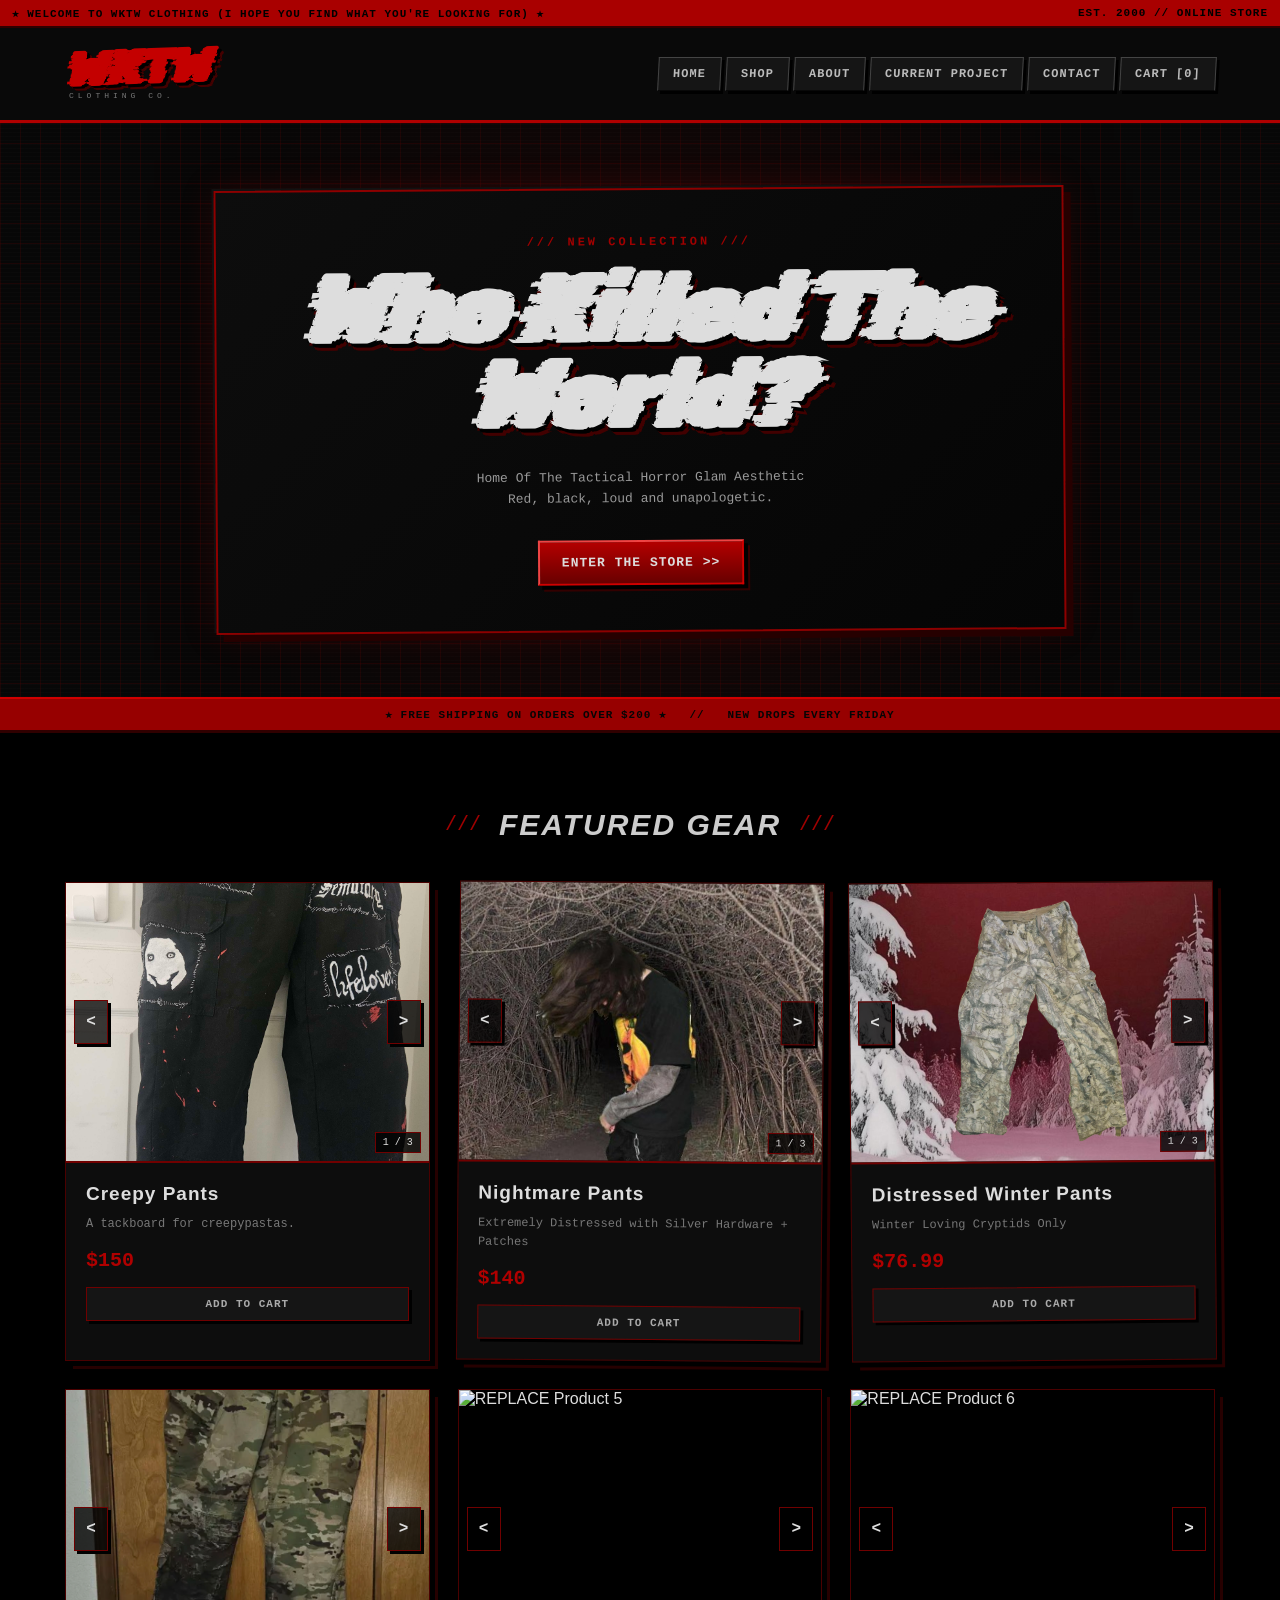
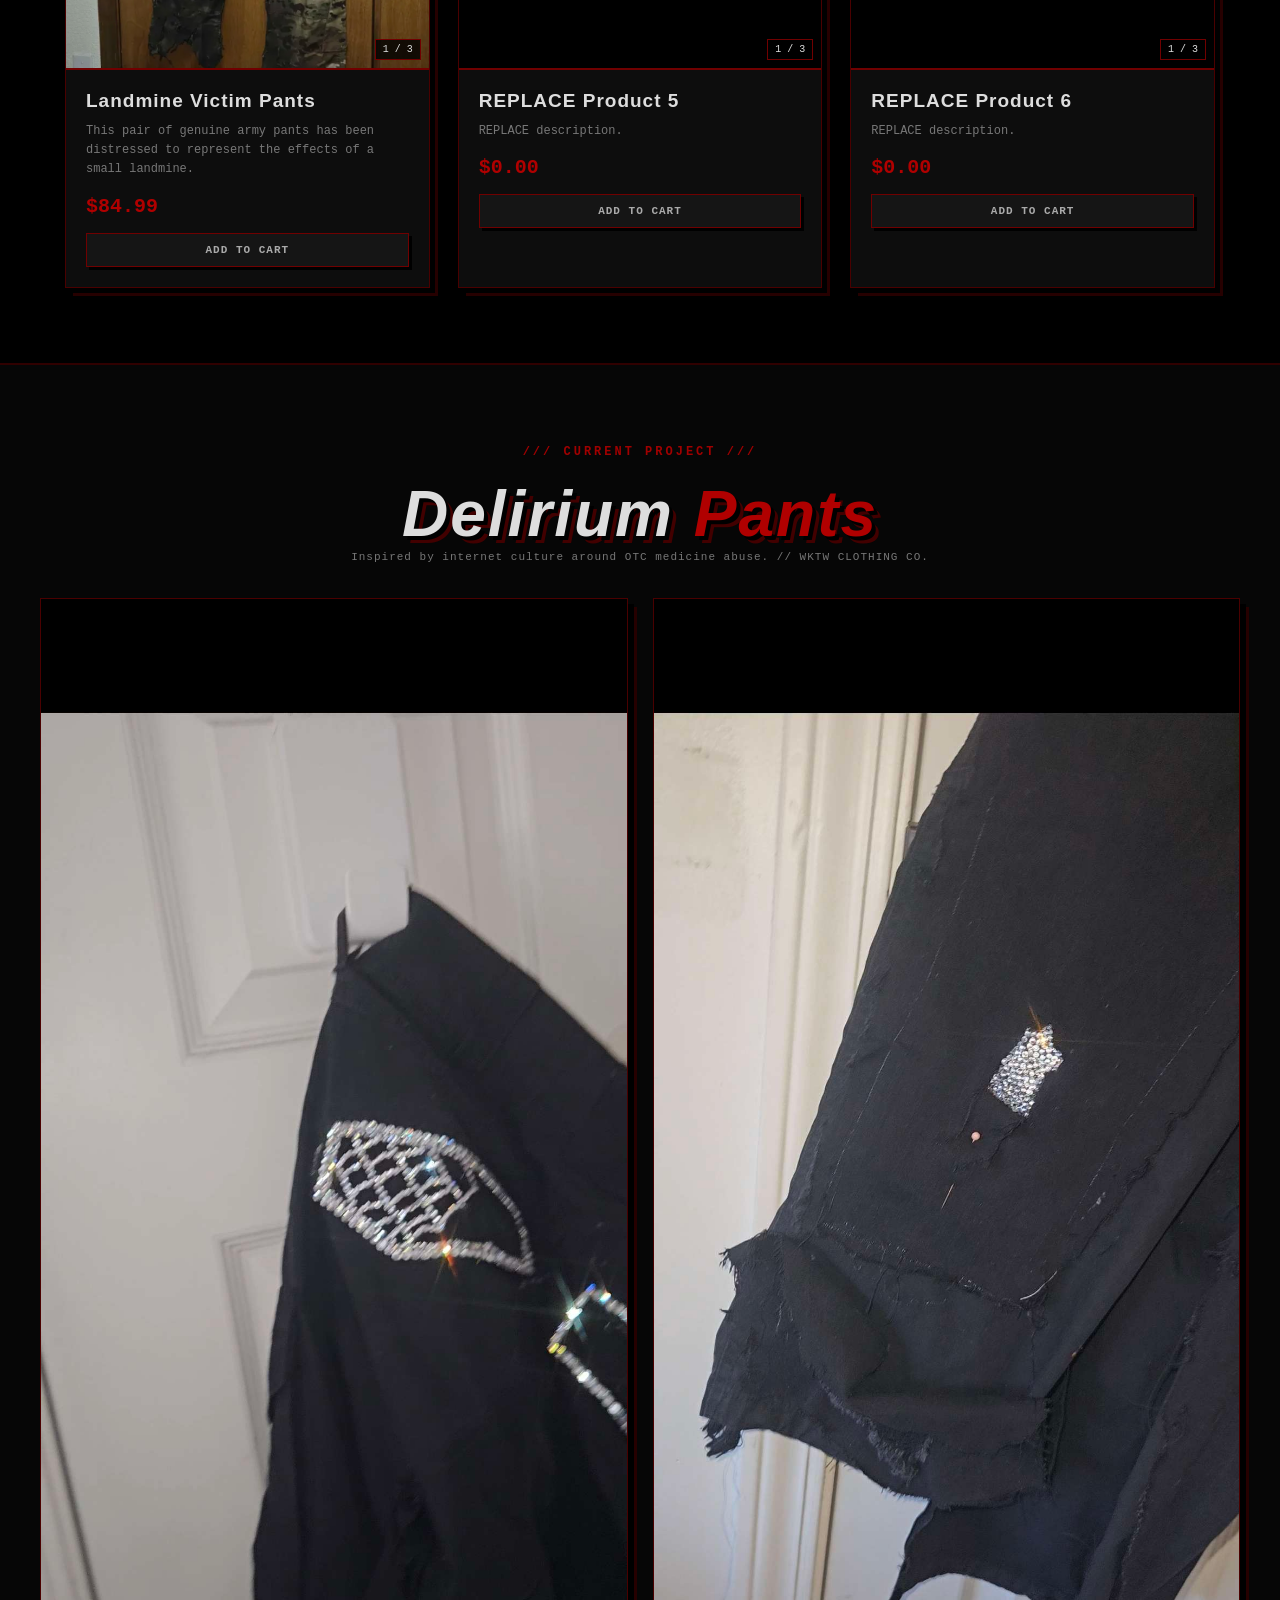
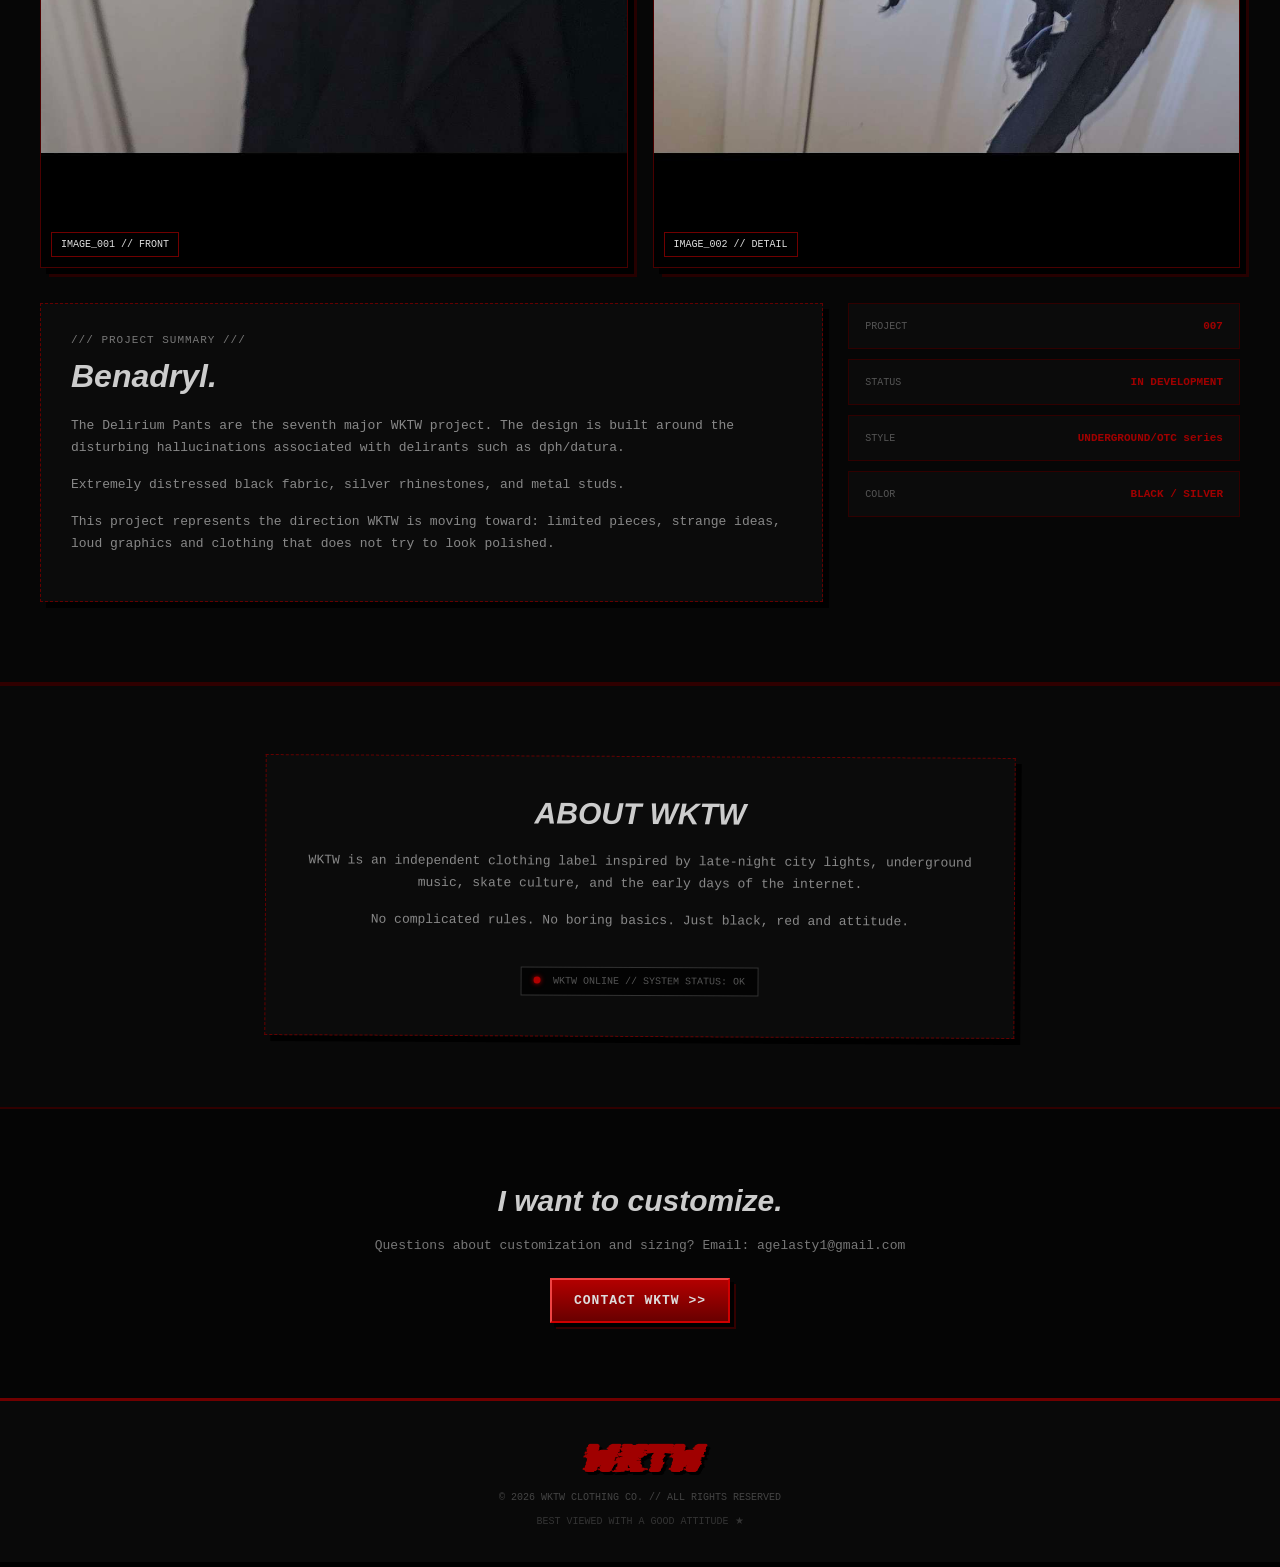
==== index.html @ 173599d6 "Rename wktw.html to index.html" ====
<!DOCTYPE html>
<html lang="en">

<head>
    <meta charset="UTF-8">
    <meta name="viewport" content="width=device-width, initial-scale=1.0">

    <title>WKTW? // Clothing Co.</title>

    <!-- GOOGLE FONT: RUBIK GLITCH -->
    <link rel="preconnect" href="https://fonts.googleapis.com">
    <link rel="preconnect" href="https://fonts.gstatic.com" crossorigin>
    <link href="https://fonts.googleapis.com/css2?family=Rubik+Glitch&display=swap" rel="stylesheet">

    <link rel="stylesheet" href="wktw.css">
</head>

<body>

    <!-- TOP BAR -->
    <div class="top-bar">
        <p>★ WELCOME TO WKTW CLOTHING (I hope you find what you're looking for) ★</p>
        <p>EST. 2000 // ONLINE STORE</p>
    </div>

    <!-- NAVIGATION -->
    <header>
        <nav>
            <div class="logo">
                <span>WKTW</span>
                <small>CLOTHING CO.</small>
            </div>

            <ul>
                <li><a href="inde.html">HOME</a></li>
                <li><a href="#shop">SHOP</a></li>
                <li><a href="#about">ABOUT</a></li>
                <li><a href="#current-project">CURRENT PROJECT</a></li>
                <li><a href="#contact">CONTACT</a></li>
                <li><a href="#" id="cartBtn">CART [<span id="cartCount">0</span>]</a></li>
            </ul>
        </nav>
    </header>

    <!-- HERO -->
    <section class="hero">
        <div class="hero-box">

            <p class="small-title">/// NEW COLLECTION ///</p>

            <h1>Who Killed The World?</h1>

            <p class="hero-text">
                Home Of The Tactical Horror Glam Aesthetic
                <br>
                Red, black, loud and unapologetic.
            </p>

            <button id="heroBtn">ENTER THE STORE &gt;&gt;</button>

        </div>
    </section>

    <!-- ANNOUNCEMENT -->
    <div class="announcement">
        ★ FREE SHIPPING ON ORDERS OVER $200 ★
        &nbsp;&nbsp;//&nbsp;&nbsp;
        NEW DROPS EVERY FRIDAY
    </div>

    <main>

           <!-- SHOP -->
                <!-- SHOP -->
        <section class="shop" id="shop">

            <div class="section-title">
                <span>///</span>
                <h2>FEATURED GEAR</h2>
                <span>///</span>
            </div>

            <div class="products">

                <!-- CREEPY PANTS -->
                <div class="product">
                    <div class="product-image">
                        <img src="20260804_104317.jpg" alt="Creepy Pants" class="slide active">
                        <img src="REPLACE-creepy-2.jpg" alt="Creepy Pants, second view" class="slide">
                        <img src="REPLACE-creepy-3.jpg" alt="Creepy Pants, third view" class="slide">

                        <button class="slide-btn prev" aria-label="Previous image">&lt;</button>
                        <button class="slide-btn next" aria-label="Next image">&gt;</button>
                        <span class="slide-count">1 / 3</span>
                    </div>
                    <div class="product-info">
                        <h3>Creepy Pants</h3>
                        <p>A tackboard for creepypastas.</p>
                        <strong>$150</strong>
                        <button class="buy-btn">ADD TO CART</button>
                    </div>
                </div>

                <!-- NIGHTMARE PANTS -->
                <div class="product">
                    <div class="product-image">
                        <img src="WoodWalkNightmare.jpg" alt="Nightmare Pants" class="slide active">
                        <img src="Screenshot 2026-10-01 140357.png" alt="Nightmare Pants, second view" class="slide">
                        <img src="REPLACE-nightmare-3.jpg" alt="Nightmare Pants, third view" class="slide">

                        <button class="slide-btn prev" aria-label="Previous image">&lt;</button>
                        <button class="slide-btn next" aria-label="Next image">&gt;</button>
                        <span class="slide-count">1 / 3</span>
                    </div>
                    <div class="product-info">
                        <h3>Nightmare Pants</h3>
                        <p>Extremely Distressed with Silver Hardware + Patches</p>
                        <strong>$140</strong>
                        <button class="buy-btn">ADD TO CART</button>
                    </div>
                </div>

                <!-- DISTRESSED WINTER PANTS -->
                <div class="product">
                    <div class="product-image">
                        <img src="WintingPant.png" alt="Distressed Winter Pants" class="slide active">
                        <img src="REPLACE-winter-2.jpg" alt="Distressed Winter Pants, second view" class="slide">
                        <img src="REPLACE-winter-3.jpg" alt="Distressed Winter Pants, third view" class="slide">

                        <button class="slide-btn prev" aria-label="Previous image">&lt;</button>
                        <button class="slide-btn next" aria-label="Next image">&gt;</button>
                        <span class="slide-count">1 / 3</span>
                    </div>
                    <div class="product-info">
                        <h3>Distressed Winter Pants</h3>
                        <p>Winter Loving Cryptids Only</p>
                        <strong>$76.99</strong>
                        <button class="buy-btn">ADD TO CART</button>
                    </div>
                </div>

                <!-- PRODUCT 4 -->
                <div class="product">
                    <div class="product-image">
                        <img src="Screenshot 2026-10-01 140306.png" alt="REPLACE Product 4" class="slide active">
                        <img src="Screenshot 2026-10-01 140952.png" alt="REPLACE Product 4, second view" class="slide">
                        <img src="REPLACE-product4-3.jpg" alt="REPLACE Product 4, third view" class="slide">

                        <button class="slide-btn prev" aria-label="Previous image">&lt;</button>
                        <button class="slide-btn next" aria-label="Next image">&gt;</button>
                        <span class="slide-count">1 / 3</span>
                    </div>
                    <div class="product-info">
                        <h3>Landmine Victim Pants</h3>
                        <p>This pair of genuine army pants has been distressed to represent the effects of a small landmine. </p>
                        <strong>$84.99</strong>
                        <button class="buy-btn">ADD TO CART</button>
                    </div>
                </div>

                <!-- PRODUCT 5 -->
                <div class="product">
                    <div class="product-image">
                        <img src="REPLACE-product5-1.jpg" alt="REPLACE Product 5" class="slide active">
                        <img src="REPLACE-product5-2.jpg" alt="REPLACE Product 5, second view" class="slide">
                        <img src="REPLACE-product5-3.jpg" alt="REPLACE Product 5, third view" class="slide">

                        <button class="slide-btn prev" aria-label="Previous image">&lt;</button>
                        <button class="slide-btn next" aria-label="Next image">&gt;</button>
                        <span class="slide-count">1 / 3</span>
                    </div>
                    <div class="product-info">
                        <h3>REPLACE Product 5</h3>
                        <p>REPLACE description.</p>
                        <strong>$0.00</strong>
                        <button class="buy-btn">ADD TO CART</button>
                    </div>
                </div>

                <!-- PRODUCT 6 -->
                <div class="product">
                    <div class="product-image">
                        <img src="REPLACE-product6-1.jpg" alt="REPLACE Product 6" class="slide active">
                        <img src="REPLACE-product6-2.jpg" alt="REPLACE Product 6, second view" class="slide">
                        <img src="REPLACE-product6-3.jpg" alt="REPLACE Product 6, third view" class="slide">

                        <button class="slide-btn prev" aria-label="Previous image">&lt;</button>
                        <button class="slide-btn next" aria-label="Next image">&gt;</button>
                        <span class="slide-count">1 / 3</span>
                    </div>
                    <div class="product-info">
                        <h3>REPLACE Product 6</h3>
                        <p>REPLACE description.</p>
                        <strong>$0.00</strong>
                        <button class="buy-btn">ADD TO CART</button>
                    </div>
                </div>

            </div>
        </section>

        <!-- CURRENT PROJECT -->
        <section class="current-project" id="current-project">

            <div class="project-header">
                <p class="small-title">/// CURRENT PROJECT ///</p>

                <h2>Delirium <span>Pants</span></h2>

                <p class="project-code">
                    Inspired by internet culture around OTC medicine abuse.
                    // WKTW CLOTHING CO.
                </p>
            </div>

            <!-- PANTS IMAGES -->
            <div class="project-images">

                <div class="project-image">
                    <img src="glitterpockets.jpg" alt="Delirium Pants front view">
                    <span class="image-label">IMAGE_001 // FRONT</span>
                </div>

                <div class="project-image">
                    <img src="glitterpeek.jpg" alt="Delirium Pants detail view">
                    <span class="image-label">IMAGE_002 // DETAIL</span>
                </div>

            </div>

            <!-- SUMMARY -->
            <div class="project-summary">

                <div class="summary-box">

                    <p class="project-label">/// PROJECT SUMMARY ///</p>

                    <h3>Benadryl.</h3>

                    <p>
                        The Delirium Pants are the seventh major WKTW
                        project. The design is built around the disturbing 
                        hallucinations associated with delirants such as dph/datura.
                    </p>

                    <p>
                        Extremely distressed black fabric, silver rhinestones, and metal studs.
                    </p>

                    <p>
                        This project represents the direction WKTW
                        is moving toward: limited pieces, strange
                        ideas, loud graphics and clothing that does
                        not try to look polished.
                    </p>

                </div>

                <div class="project-details">
                    <div><span>PROJECT</span><strong>007</strong></div>
                    <div><span>STATUS</span><strong>IN DEVELOPMENT</strong></div>
                    <div><span>STYLE</span><strong>UNDERGROUND/OTC series</strong></div>
                    <div><span>COLOR</span><strong>BLACK / SILVER</strong></div>
                </div>

            </div>

        </section>

        <!-- ABOUT -->
        <section class="about" id="about">
            <div class="about-box">

                <h2>ABOUT WKTW</h2>

                <p>
                    WKTW is an independent clothing label inspired by
                    late-night city lights, underground music, skate culture,
                    and the early days of the internet.
                </p>

                <p>
                    No complicated rules. No boring basics.
                    Just black, red and attitude.
                </p>

                <div class="status">
                    <span class="online"></span>
                    WKTW ONLINE // SYSTEM STATUS: OK
                </div>

            </div>
        </section>

        <!-- CONTACT -->
        <section class="contact" id="contact">

            <h2>I want to customize.</h2>

            <p>
                Questions about customization and sizing?
                Email: agelasty1@gmail.com
            </p>

            <button id="contactBtn">CONTACT WKTW &gt;&gt;</button>

        </section>

    </main>

    <!-- FOOTER -->
    <footer>

        <div class="footer-logo">WKTW</div>

        <p>© 2026 WKTW CLOTHING CO. // ALL RIGHTS RESERVED</p>

        <p class="footer-small">BEST VIEWED WITH A GOOD ATTITUDE ★</p>

    </footer>

    <script src="wktw.js"></script>

</body>
</html>
---- wktw.css ----
/* =========================================
   WKTW // 2000s UNDERGROUND STYLE
   RED / BLACK / GRUNGE / WEB 1.0
========================================= */

* { margin: 0; padding: 0; box-sizing: border-box; }

html { scroll-behavior: smooth; }

body {
    background: #050505;
    color: #ddd;
    font-family: Arial, Helvetica, sans-serif;
    min-height: 100vh;
    overflow-x: hidden;
    background-image:
        radial-gradient(rgba(255,255,255,0.035) 1px, transparent 1px),
        radial-gradient(rgba(255,0,0,0.025) 1px, transparent 1px);
    background-size: 7px 7px, 11px 11px;
    background-position: 0 0, 4px 3px;
}

/* TOP BAR */
.top-bar {
    background: #a90000;
    color: #000;
    min-height: 28px;
    padding: 6px 12px;
    display: flex;
    justify-content: space-between;
    align-items: center;
    border-bottom: 2px solid #300000;
    font-family: monospace;
    font-size: 11px;
    font-weight: bold;
    letter-spacing: 1px;
    text-transform: uppercase;
}

/* NAVIGATION */
nav {
    background: #090909;
    min-height: 95px;
    padding: 18px 5%;
    display: flex;
    align-items: center;
    justify-content: space-between;
    gap: 20px;
    border-bottom: 3px solid #b00000;
    box-shadow: 0 4px 0 #300000, 0 7px 0 #050505;
}

.logo { display: flex; flex-direction: column; line-height: 0.8; }

.logo span {
    color: #c40000;
    font-family: 'Rubik Glitch', Impact, Haettenschweiler, sans-serif;
    font-size: 48px;
    font-weight: 900;
    font-style: italic;
    letter-spacing: -1px;
    transform: rotate(-2deg);
    text-shadow: 3px 3px 0 #000, 5px 5px 0 #450000;
}

.logo small {
    color: #777;
    font-family: monospace;
    font-size: 8px;
    letter-spacing: 4px;
    margin-left: 5px;
    margin-top: 6px;
}

nav ul {
    list-style: none;
    display: flex;
    flex-wrap: wrap;
    justify-content: flex-end;
    gap: 8px 5px;
}

nav li a {
    display: block;
    white-space: nowrap;
    color: #bbb;
    text-decoration: none;
    background: #151515;
    border: 1px solid #444;
    border-bottom-color: #080808;
    padding: 9px 14px;
    font-family: monospace;
    font-size: 12px;
    font-weight: bold;
    letter-spacing: 1px;
    box-shadow: 3px 3px 0 #000;
    transform: skew(-3deg);
}

nav li a:hover {
    color: #fff;
    background: #a00000;
    border-color: #d00000;
    transform: skew(-3deg) translate(2px, 2px);
}

/* HERO */
.hero {
    min-height: 520px;
    padding: 65px 20px;
    display: flex;
    align-items: center;
    justify-content: center;
    text-align: center;
    position: relative;
    overflow: hidden;
    background-color: #070707;
    background-image:
        linear-gradient(rgba(120,0,0,0.18) 1px, transparent 1px),
        linear-gradient(90deg, rgba(120,0,0,0.18) 1px, transparent 1px);
    background-size: 20px 20px;
}

.hero::after {
    content: "";
    position: absolute;
    inset: 0;
    pointer-events: none;
    background: repeating-linear-gradient(0deg, rgba(255,255,255,0.025), rgba(255,255,255,0.025) 1px, transparent 1px, transparent 4px);
    opacity: 0.5;
}

.hero::before {
    content: "";
    position: absolute;
    width: 500px;
    height: 500px;
    background: #550000;
    filter: blur(130px);
    opacity: 0.25;
    pointer-events: none;
}

.hero-box {
    width: 100%;
    max-width: 850px;
    padding: 45px 35px;
    position: relative;
    z-index: 2;
    background: linear-gradient(135deg, #0d0d0d, #050505);
    border: 2px solid #8d0000;
    box-shadow: 7px 7px 0 #260000, -2px -2px 0 #111, 0 0 35px rgba(180,0,0,0.18);
    transform: rotate(-0.4deg);
}

/* HERO TEXT */
.small-title {
    color: #a00000;
    margin-bottom: 18px;
    font-family: monospace;
    font-size: 12px;
    font-weight: bold;
    letter-spacing: 3px;
}

.hero h1 {
    color: #ddd;
    font-family: 'Rubik Glitch', Impact, Haettenschweiler, sans-serif;
    font-size: clamp(55px, 9vw, 95px);
    line-height: 0.9;
    font-weight: 900;
    font-style: italic;
    letter-spacing: -2px;
    text-shadow: 4px 4px 0 #000, 7px 7px 0 #420000;
    transform: skew(-5deg);
}

.hero h1 span { color: #c00000; }

.hero-text {
    color: #999;
    max-width: 600px;
    margin: 30px auto;
    line-height: 1.6;
    font-family: monospace;
    font-size: 13px;
}

/* BUTTONS */
button { cursor: pointer; font-family: monospace; font-weight: bold; }

#heroBtn,
#contactBtn {
    color: #ddd;
    background: linear-gradient(#b30000, #690000);
    border: 2px solid #d00000;
    border-top-color: #ef4444;
    border-left-color: #ef4444;
    padding: 13px 22px;
    font-size: 13px;
    letter-spacing: 1px;
    box-shadow: 4px 4px 0 #000, 6px 6px 0 #330000;
    text-transform: uppercase;
}

#heroBtn:hover,
#contactBtn:hover {
    color: #fff;
    background: #d00000;
    transform: translate(2px, 2px);
    box-shadow: 2px 2px 0 #000;
}

/* ANNOUNCEMENT */
.announcement {
    background: #970000;
    color: #050505;
    padding: 9px;
    text-align: center;
    border-top: 2px solid #d00000;
    border-bottom: 3px solid #300000;
    font-family: monospace;
    font-size: 11px;
    font-weight: bold;
    letter-spacing: 1px;
}

/* SHOP */
.shop { max-width: 1200px; margin: auto; padding: 75px 25px; }

.section-title {
    display: flex;
    justify-content: center;
    align-items: center;
    gap: 18px;
    margin-bottom: 40px;
}

.section-title h2 {
    color: #ccc;
    font-family: Impact, Haettenschweiler, "Arial Black", sans-serif;
    font-size: 30px;
    font-style: italic;
    letter-spacing: 2px;
    text-shadow: 3px 3px 0 #000;
}

.section-title span { color: #a00000; font-family: monospace; font-size: 20px; }

.products { display: grid; grid-template-columns: repeat(3, 1fr); gap: 28px; }

/* PRODUCT CARDS */
.product {
    background: #0d0d0d;
    border: 1px solid #4a0000;
    box-shadow: 5px 5px 0 #000, 8px 8px 0 #260000;
    transition: 0.15s;
    position: relative;
}

.product:nth-child(2) { transform: rotate(0.5deg); }
.product:nth-child(3) { transform: rotate(-0.5deg); }

.product:hover {
    border-color: #c00000;
    transform: translateY(-5px) rotate(0deg);
    box-shadow: 6px 10px 0 #000, 9px 13px 0 #300000;
}

/* PRODUCT IMAGE */
.product-image {
    height: 280px;
    display: flex;
    align-items: center;
    justify-content: center;
    position: relative;
    border-bottom: 2px solid #700000;
    overflow: hidden;
    background: #000;
}

.product-image img { width: 100%; height: 100%; object-fit: cover; display: block; }

/* PRODUCT IMAGE SLIDER */
.product-image .slide {
    display: none;
}

.product-image .slide.active {
    display: block;
}

.slide-btn {
    position: absolute;
    top: 50%;
    transform: translateY(-50%);
    z-index: 2;
    width: 34px;
    height: 44px;
    color: #ddd;
    background: rgba(0,0,0,0.75);
    border: 1px solid #700000;
    font-family: monospace;
    font-size: 16px;
    box-shadow: 3px 3px 0 #000;
}

.slide-btn.prev { left: 8px; }
.slide-btn.next { right: 8px; }

.slide-btn:hover {
    background: #a00000;
    color: #fff;
}

.slide-count {
    position: absolute;
    right: 8px;
    bottom: 8px;
    z-index: 2;
    padding: 4px 7px;
    color: #ddd;
    background: rgba(0,0,0,0.8);
    border: 1px solid #700000;
    font-family: monospace;
    font-size: 10px;
}
/* PRODUCT INFO */
.product-info { padding: 20px; }

.product-info h3 {
    color: #ddd;
    margin-bottom: 10px;
    font-family: Impact, Haettenschweiler, "Arial Black", sans-serif;
    font-size: 19px;
    letter-spacing: 1px;
}

.product-info p {
    color: #777;
    margin-bottom: 15px;
    font-family: monospace;
    font-size: 12px;
    line-height: 1.6;
}

.product-info strong {
    display: block;
    color: #b00000;
    margin-bottom: 15px;
    font-family: monospace;
    font-size: 20px;
}

.buy-btn {
    width: 100%;
    padding: 10px;
    background: #151515;
    color: #aaa;
    border: 1px solid #700000;
    font-family: monospace;
    font-size: 11px;
    letter-spacing: 1px;
    box-shadow: 3px 3px 0 #000;
}

.buy-btn:hover { background: #a00000; color: #fff; border-color: #d00000; }

/* CURRENT PROJECT (full-width background, 1200px content) */
.current-project {
    padding: 80px max(25px, calc((100% - 1200px) / 2));
    background: #060606;
    border-top: 2px solid #300000;
    border-bottom: 2px solid #300000;
}

.project-header { text-align: center; margin-bottom: 35px; }

.project-header h2 {
    color: #ddd;
    font-family: Impact, Haettenschweiler, "Arial Black", sans-serif;
    font-size: clamp(36px, 6vw, 64px);
    font-style: italic;
    letter-spacing: 2px;
    text-shadow: 4px 4px 0 #000, 7px 7px 0 #420000;
}

.project-header h2 span { color: #b00000; }

.project-code,
.project-label {
    color: #777;
    font-family: monospace;
    font-size: 11px;
    letter-spacing: 1px;
}

.project-images { display: grid; grid-template-columns: repeat(2, 1fr); gap: 25px; margin-bottom: 35px; }

.project-image {
    position: relative;
    min-height: 360px;
    overflow: hidden;
    background: #000;
    border: 1px solid #4a0000;
    box-shadow: 6px 6px 0 #000, 9px 9px 0 #260000;
}

.project-image img { width: 100%; height: 100%; min-height: 360px; display: block; object-fit: cover; }

.image-label {
    position: absolute;
    left: 10px;
    bottom: 10px;
    padding: 6px 9px;
    color: #ddd;
    background: rgba(0,0,0,0.8);
    border: 1px solid #700000;
    font-family: monospace;
    font-size: 10px;
}

.project-summary { display: grid; grid-template-columns: minmax(0, 2fr) minmax(220px, 1fr); gap: 25px; }

.summary-box {
    padding: 30px;
    background: #0b0b0b;
    border: 1px dashed #650000;
    box-shadow: 6px 6px 0 #000;
}

.summary-box h3 {
    margin: 12px 0 20px;
    color: #ccc;
    font-family: Impact, Haettenschweiler, "Arial Black", sans-serif;
    font-size: 32px;
    font-style: italic;
}

.summary-box p:not(.project-label) {
    color: #888;
    margin-bottom: 15px;
    font-family: monospace;
    font-size: 13px;
    line-height: 1.7;
}

.project-details { display: grid; gap: 10px; align-content: start; }

.project-details > div {
    display: flex;
    justify-content: space-between;
    align-items: center;
    gap: 15px;
    padding: 16px;
    background: #0b0b0b;
    border: 1px solid #300000;
}

.project-details span { color: #555; font-family: monospace; font-size: 10px; }
.project-details strong { color: #a00000; font-family: monospace; font-size: 11px; text-align: right; }

/* ABOUT */
.about {
    padding: 70px 20px;
    background: #080808;
    border-top: 2px solid #300000;
    border-bottom: 2px solid #300000;
}

.about-box {
    max-width: 750px;
    margin: auto;
    padding: 40px;
    text-align: center;
    background: #0b0b0b;
    border: 1px dashed #650000;
    box-shadow: 6px 6px 0 #000;
    transform: rotate(0.3deg);
}

.about h2,
.contact h2 {
    color: #ccc;
    margin-bottom: 20px;
    font-family: Impact, Haettenschweiler, "Arial Black", sans-serif;
    font-size: 30px;
    font-style: italic;
}

.about p {
    color: #888;
    margin-bottom: 15px;
    font-family: monospace;
    font-size: 13px;
    line-height: 1.7;
}

/* STATUS */
.status {
    display: inline-block;
    margin-top: 20px;
    padding: 8px 12px;
    background: #030303;
    border: 1px solid #333;
    color: #555;
    font-family: monospace;
    font-size: 10px;
}

.online {
    display: inline-block;
    width: 7px;
    height: 7px;
    margin-right: 6px;
    background: #b00000;
    border-radius: 50%;
    box-shadow: 0 0 5px #b00000;
}

/* CONTACT */
.contact { padding: 75px 20px; background: #050505; text-align: center; }

.contact p { color: #777; margin-bottom: 25px; font-family: monospace; font-size: 13px; }

/* FOOTER */
footer {
    padding: 35px 20px;
    background: #090909;
    border-top: 3px solid #700000;
    text-align: center;
    color: #444;
    font-family: monospace;
    font-size: 10px;
}

.footer-logo {
    color: #a00000;
    margin-bottom: 10px;
    font-family: 'Rubik Glitch', Impact, sans-serif;
    font-size: 38px;
    font-weight: 900;
    font-style: italic;
    text-shadow: 3px 3px 0 #000;
}

.footer-small { margin-top: 12px; color: #333; }

/* SHOPPING CART */
.cart-overlay {
    position: fixed;
    inset: 0;
    z-index: 9999;
    display: flex;
    align-items: center;
    justify-content: center;
    padding: 20px;
    background: rgba(0,0,0,0.82);
}

.cart-box {
    width: min(720px, 100%);
    max-height: 90vh;
    overflow: auto;
    background: #090909;
    color: #ddd;
    border: 2px solid #8d0000;
    box-shadow: 8px 8px 0 #000, 12px 12px 0 #260000;
}

.cart-header,
.cart-footer { padding: 20px; background: #0d0d0d; border-bottom: 1px solid #450000; }

.cart-header { display: flex; align-items: center; justify-content: space-between; }

.cart-label { color: #a00000; font-family: monospace; font-size: 10px; font-weight: bold; letter-spacing: 2px; }

.cart-header h2 {
    margin-top: 5px;
    font-family: Impact, Haettenschweiler, "Arial Black", sans-serif;
    font-style: italic;
    font-size: 30px;
}

.close-cart,
.quantity-btn,
.remove-btn,
.checkout-btn {
    color: #ccc;
    background: #151515;
    border: 1px solid #700000;
    padding: 7px 10px;
    font-family: monospace;
    font-size: 10px;
    font-weight: bold;
    cursor: pointer;
}

.close-cart:hover,
.quantity-btn:hover,
.remove-btn:hover,
.checkout-btn:hover { color: #fff; background: #a00000; }

.cart-items { padding: 20px; }

.cart-item { display: flex; gap: 15px; padding: 15px 0; border-bottom: 1px solid #2b0000; }

.cart-item-image {
    width: 85px;
    height: 85px;
    flex: 0 0 85px;
    display: flex;
    align-items: center;
    justify-content: center;
    overflow: hidden;
    background: #000;
    border: 1px solid #4a0000;
}

.cart-item-image img { width: 100%; height: 100%; object-fit: cover; }

.cart-item-info { flex: 1; }

.cart-item-info h3 {
    margin-bottom: 5px;
    font-family: Impact, Haettenschweiler, "Arial Black", sans-serif;
}

.cart-item-info p { color: #b00000; font-family: monospace; font-size: 14px; font-weight: bold; }

.quantity-controls { display: flex; align-items: center; gap: 7px; margin-top: 10px; }

.empty-cart { padding: 45px 20px; text-align: center; color: #777; font-family: monospace; }
.empty-cart > div { color: #a00000; margin-bottom: 10px; }

.cart-footer { border-top: 1px solid #450000; border-bottom: 0; }

.cart-total { display: flex; justify-content: space-between; margin-bottom: 15px; font-family: monospace; }
.cart-total strong { color: #b00000; }

.checkout-btn { width: 100%; padding: 12px; }

.cart-message {
    position: fixed;
    left: 50%;
    bottom: 25px;
    z-index: 10000;
    padding: 12px 18px;
    color: #fff;
    background: #a00000;
    border: 2px solid #d00000;
    box-shadow: 4px 4px 0 #000;
    font-family: monospace;
    font-size: 11px;
    font-weight: bold;
    transform: translate(-50%, 20px);
    opacity: 0;
    transition: 0.25s ease;
}

.cart-message.show { transform: translate(-50%, 0); opacity: 1; }

/* TABLET: stack nav */
@media (max-width: 980px) {
    nav { flex-direction: column; gap: 20px; }
    nav ul { justify-content: center; }
}
/* CHECKOUT PAGE */
.checkout {
    max-width: 1100px;
    margin: 0 auto;
    padding: 75px 25px;
}

.checkout-grid {
    display: grid;
    grid-template-columns: minmax(0, 3fr) minmax(280px, 2fr);
    gap: 28px;
    align-items: start;
}

.checkout-box {
    padding: 30px;
    background: #0b0b0b;
    border: 1px dashed #650000;
    box-shadow: 6px 6px 0 #000;
}

.checkout-box .project-label {
    margin: 10px 0 18px;
}

.field { margin-bottom: 16px; flex: 1; }

.field-row { display: flex; gap: 16px; }

.field label {
    display: block;
    margin-bottom: 6px;
    color: #777;
    font-family: monospace;
    font-size: 10px;
    letter-spacing: 1px;
}

.field input,
.field textarea {
    width: 100%;
    padding: 11px;
    color: #ddd;
    background: #050505;
    border: 1px solid #4a0000;
    font-family: monospace;
    font-size: 13px;
}

.field input:focus,
.field textarea:focus {
    outline: none;
    border-color: #d00000;
    box-shadow: 0 0 6px rgba(208,0,0,0.5);
}

.field input.invalid { border-color: #ff2a2a; }

.payment-note {
    margin-bottom: 18px;
    padding: 14px;
    color: #888;
    background: #050505;
    border: 1px dashed #4a0000;
    font-family: monospace;
    font-size: 12px;
    line-height: 1.6;
}

.form-error {
    margin-bottom: 14px;
    padding: 10px 12px;
    color: #fff;
    background: #5a0000;
    border: 1px solid #d00000;
    font-family: monospace;
    font-size: 12px;
}

.place-order { margin-top: 4px; }

.place-order:disabled { opacity: 0.6; cursor: wait; }

.summary-item {
    display: flex;
    align-items: center;
    gap: 12px;
    padding: 12px 0;
    border-bottom: 1px solid #2b0000;
}

.summary-thumb {
    width: 60px;
    height: 60px;
    flex: 0 0 60px;
    overflow: hidden;
    background: #000;
    border: 1px solid #4a0000;
}

.summary-thumb img { width: 100%; height: 100%; object-fit: cover; display: block; }

.summary-item-info { flex: 1; }

.summary-item-info h3 {
    margin-bottom: 4px;
    font-family: Impact, Haettenschweiler, "Arial Black", sans-serif;
    font-size: 15px;
}

.summary-item-info p { color: #777; font-family: monospace; font-size: 11px; }

.summary-item strong { color: #b00000; font-family: monospace; font-size: 13px; }

.summary-line {
    display: flex;
    justify-content: space-between;
    padding: 12px 0 0;
    color: #999;
    font-family: monospace;
    font-size: 12px;
}

.summary-line.total {
    margin-top: 14px;
    padding: 14px 0;
    color: #ddd;
    border-top: 1px solid #450000;
    font-size: 14px;
}

.summary-line.total strong { color: #b00000; font-size: 18px; }

.checkout-link {
    display: inline-block;
    margin-top: 16px;
    color: #a00000;
    text-decoration: none;
    font-family: monospace;
    font-size: 12px;
    font-weight: bold;
    letter-spacing: 1px;
}

.checkout-link:hover { color: #ff2a2a; }

.checkout-empty {
    padding: 60px 20px;
    text-align: center;
    color: #a00000;
    font-family: monospace;
    font-size: 14px;
    line-height: 1.7;
}

[hidden] { display: none !important; }

@media (max-width: 900px) {
    .checkout-grid { grid-template-columns: 1fr; }
}

@media (max-width: 750px) {
    .checkout { padding: 50px 15px; }
    .checkout-box { padding: 22px 18px; }
    .field-row { flex-direction: column; gap: 0; }
}
/* MOBILE */
@media (max-width: 750px) {
    .top-bar { flex-direction: column; gap: 4px; text-align: center; }

    nav li a { padding: 8px 10px; font-size: 10px; }

    .hero { min-height: 450px; padding: 40px 15px; }
    .hero-box { padding: 35px 15px; }
    .hero h1 { font-size: 50px; }

    .products { grid-template-columns: 1fr; }
    .product:nth-child(2),
    .product:nth-child(3),
    .product:nth-child(5),
    .product:nth-child(6) { transform: none; }

    .section-title h2 { font-size: 22px; }

    .project-images { grid-template-columns: 1fr; }
    .project-summary { grid-template-columns: 1fr; }
    .project-image,
    .project-image img { min-height: 280px; }
    .current-project { padding: 60px 15px; }
    .summary-box { padding: 25px 20px; }

    .cart-overlay { padding: 10px; }
    .cart-item { align-items: flex-start; }
    .quantity-controls { flex-wrap: wrap; }
}
body { background: rgb(0, 0, 0) !important; }
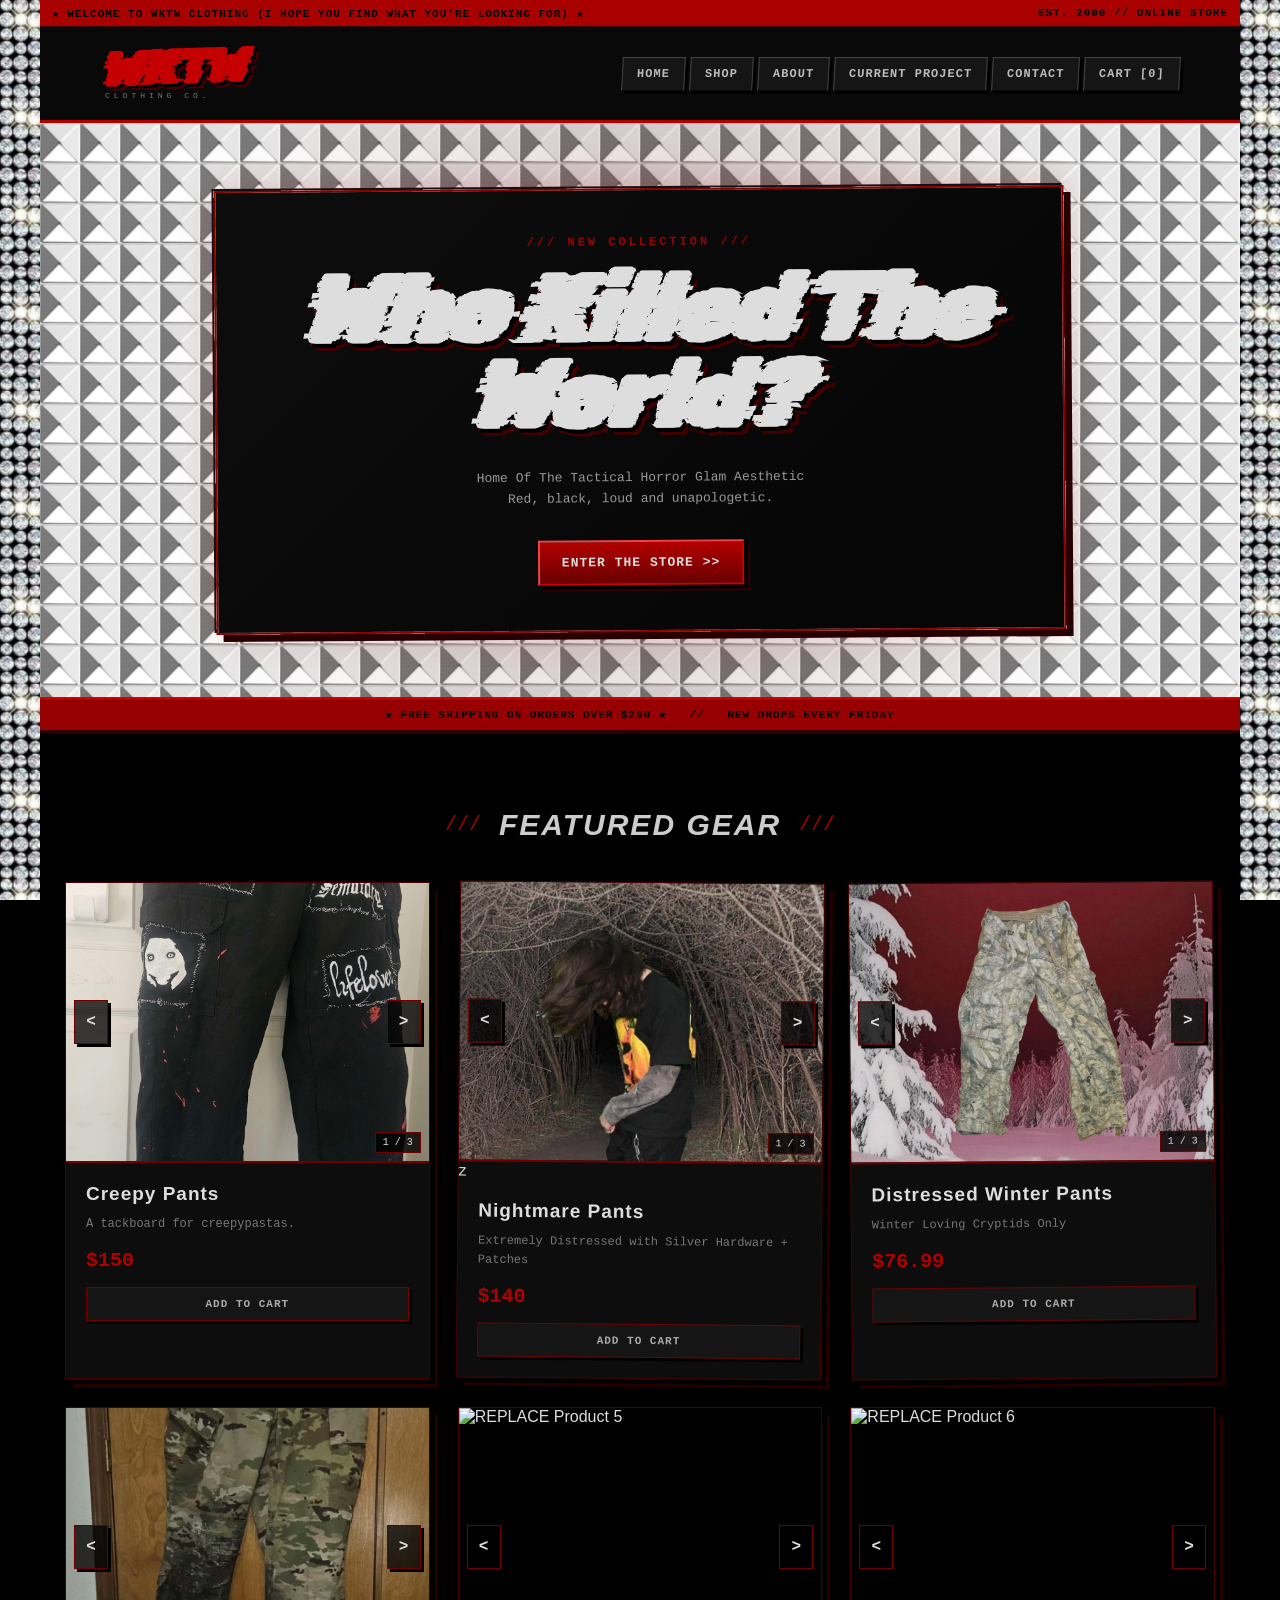
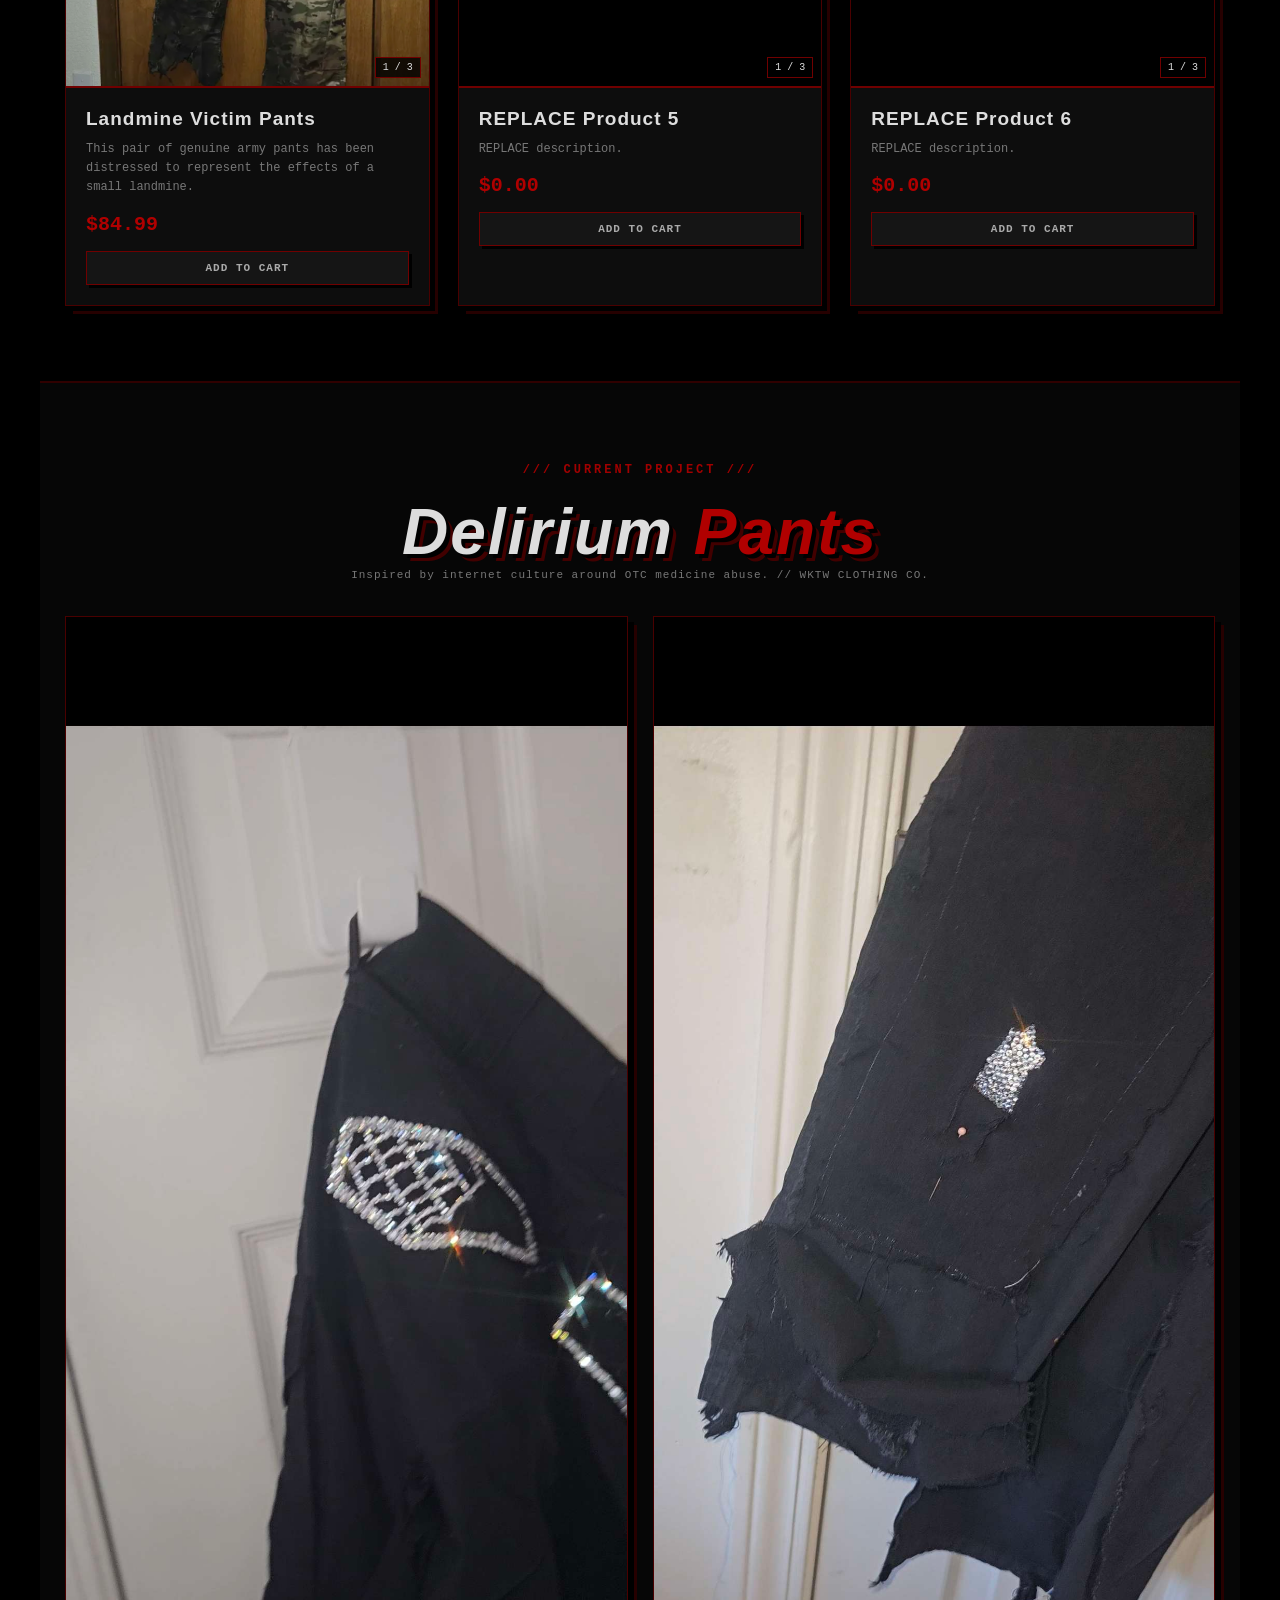
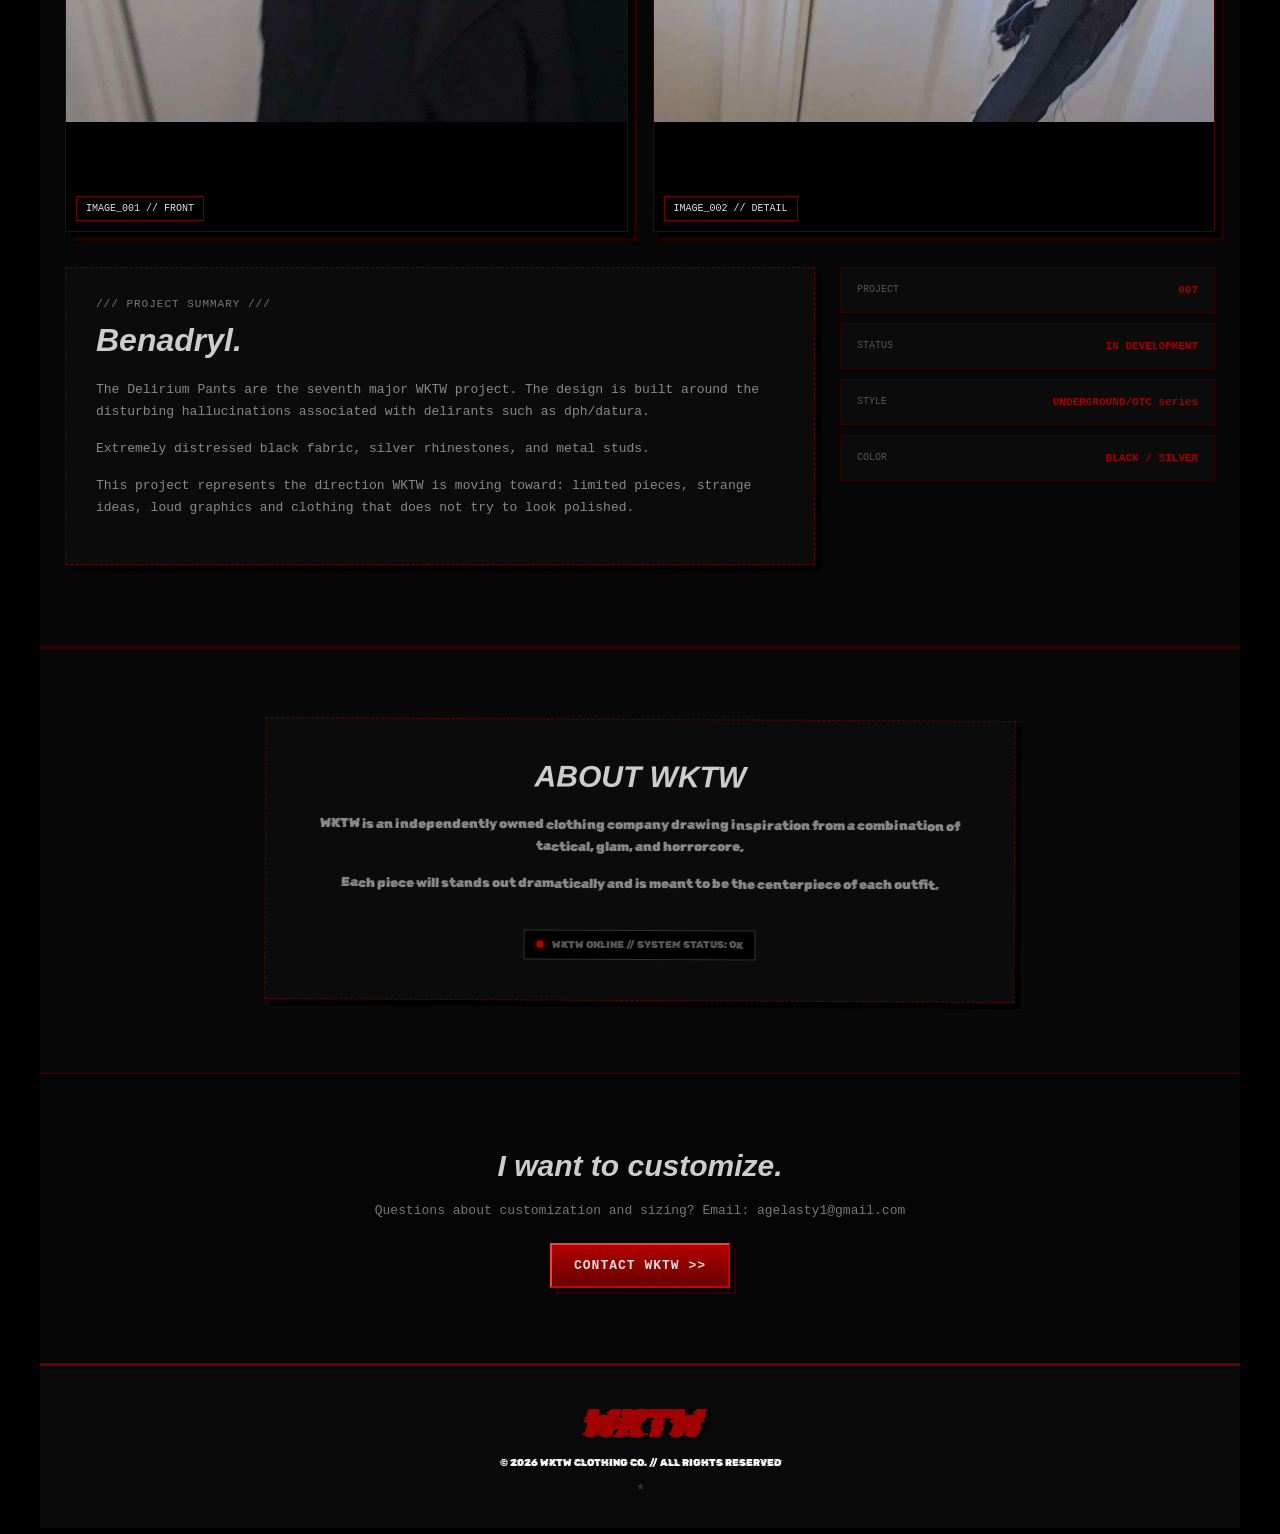
==== commit 521aa880: "Add stud borders, hero background tile, footer color" ====
--- a/index.html
+++ b/index.html
@@ -111,7 +111,7 @@
                         <button class="slide-btn prev" aria-label="Previous image">&lt;</button>
                         <button class="slide-btn next" aria-label="Next image">&gt;</button>
                         <span class="slide-count">1 / 3</span>
-                    </div>
+                    </div>z
                     <div class="product-info">
                         <h3>Nightmare Pants</h3>
                         <p>Extremely Distressed with Silver Hardware + Patches</p>
@@ -274,14 +274,12 @@
                 <h2>ABOUT WKTW</h2>
 
                 <p>
-                    WKTW is an independent clothing label inspired by
-                    late-night city lights, underground music, skate culture,
-                    and the early days of the internet.
+                    WKTW is an independently owned clothing company drawing inspiration from a combination of tactical, glam, and horrorcore.
                 </p>
 
                 <p>
-                    No complicated rules. No boring basics.
-                    Just black, red and attitude.
+                    Each piece will stands out dramatically and is meant to be the centerpiece of each outfit.
+                    
                 </p>
 
                 <div class="status">
@@ -315,7 +313,7 @@
 
         <p>© 2026 WKTW CLOTHING CO. // ALL RIGHTS RESERVED</p>
 
-        <p class="footer-small">BEST VIEWED WITH A GOOD ATTITUDE ★</p>
+        <p class="footer-small">★</p>
 
     </footer>
 
--- a/wktw.css
+++ b/wktw.css
@@ -491,7 +491,7 @@
 .about p {
     color: #888;
     margin-bottom: 15px;
-    font-family: monospace;
+    font-family: 'Rubik Glitch', Impact, sans-serif;
     font-size: 13px;
     line-height: 1.7;
 }
@@ -501,10 +501,10 @@
     display: inline-block;
     margin-top: 20px;
     padding: 8px 12px;
-    background: #030303;
+    background: #000000;
     border: 1px solid #333;
     color: #555;
-    font-family: monospace;
+    font-family: 'Rubik Glitch', Impact, sans-serif;
     font-size: 10px;
 }
 
@@ -529,8 +529,8 @@
     background: #090909;
     border-top: 3px solid #700000;
     text-align: center;
-    color: #444;
-    font-family: monospace;
+    color: #fffdfd;
+    font-family: 'Rubik Glitch', Impact, sans-serif;
     font-size: 10px;
 }
 
@@ -562,7 +562,7 @@
     width: min(720px, 100%);
     max-height: 90vh;
     overflow: auto;
-    background: #090909;
+    background: #000000;
     color: #ddd;
     border: 2px solid #8d0000;
     box-shadow: 8px 8px 0 #000, 12px 12px 0 #260000;
@@ -860,4 +860,46 @@
     .cart-item { align-items: flex-start; }
     .quantity-controls { flex-wrap: wrap; }
 }
-body { background: rgb(0, 0, 0) !important; }+body { background: rgb(0, 0, 0) !important; }
+
+/* =========================================
+   METAL STUD BORDERS (left + right)
+========================================= */
+
+:root {
+    --stud-width: 40px; /* change this to make the borders thicker or thinner */
+}
+
+body {
+    padding-left: var(--stud-width);
+    padding-right: var(--stud-width);
+}
+
+body::before,
+body::after {
+    content: "";
+    position: fixed;
+    top: 0;
+    bottom: 0;
+    width: var(--stud-width);
+    z-index: 50;
+    background-image: url("Screenshot 2026-10-03 035002.png");
+    background-repeat: repeat-y;
+    background-size: 100% auto; /* scales the image to the strip width */
+    pointer-events: none;
+}
+
+body::before { left: 0; }
+body::after  { right: 0; }
+
+@media (max-width: 750px) {
+    :root { --stud-width: 20px; }
+}
+
+/* HERO BACKGROUND: repeating image instead of the red grid */
+.hero {
+    background-color: #070707; /* fallback if the image doesn't load */
+    background-image: url("studded.png");
+    background-repeat: repeat;
+    background-size: 40px auto; /* size of each tile */
+}
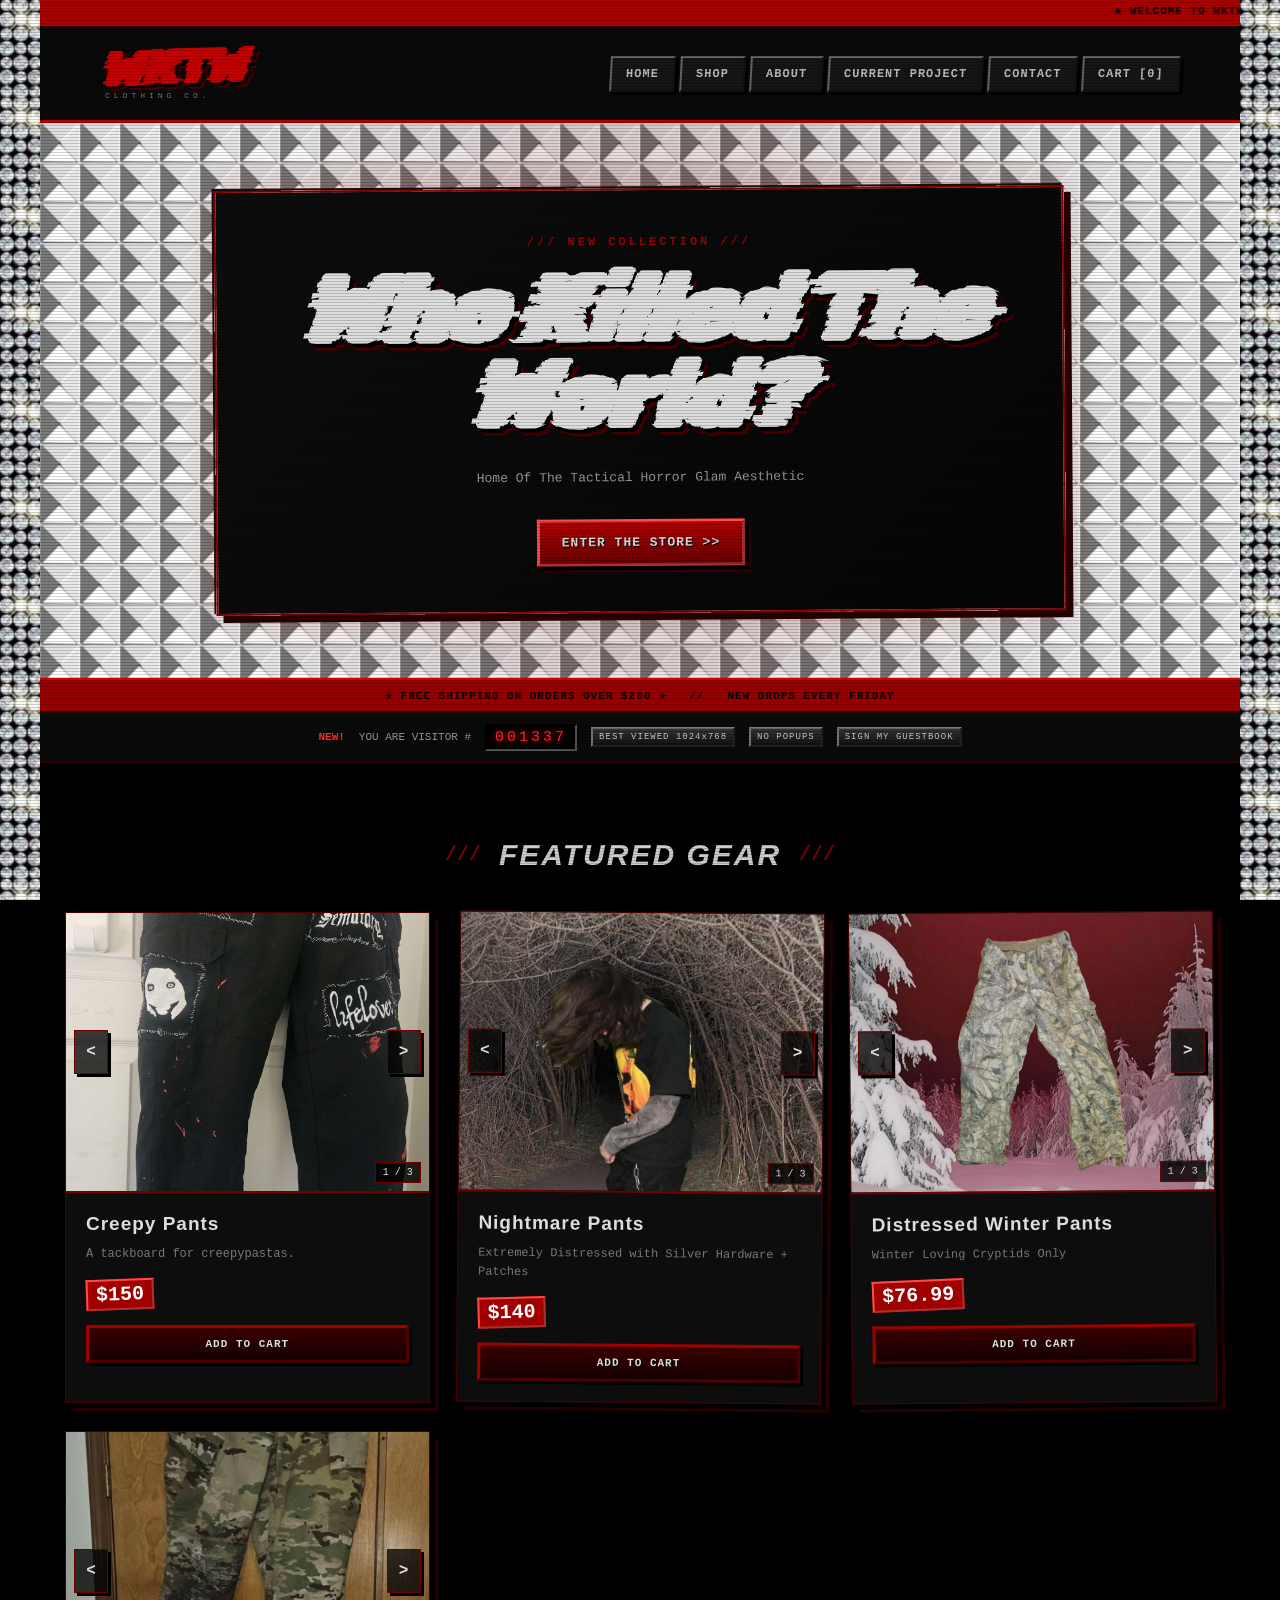
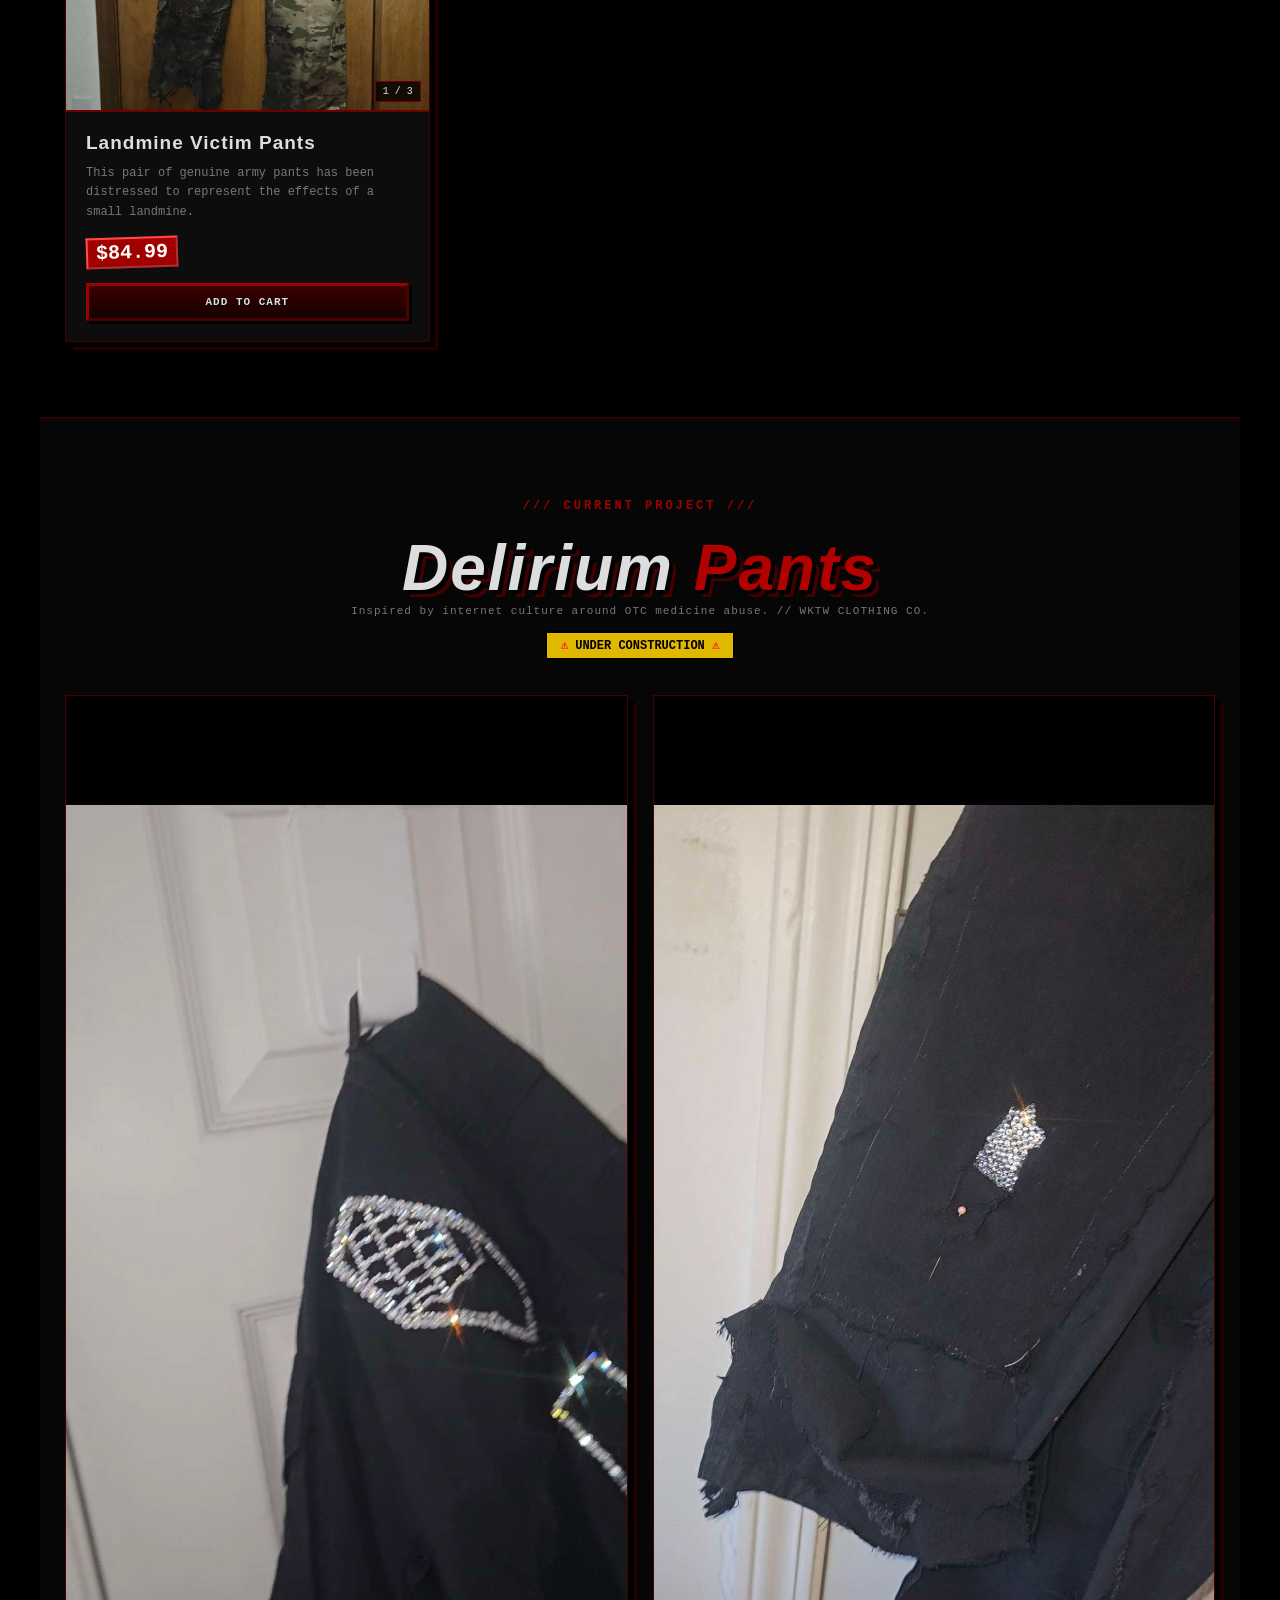
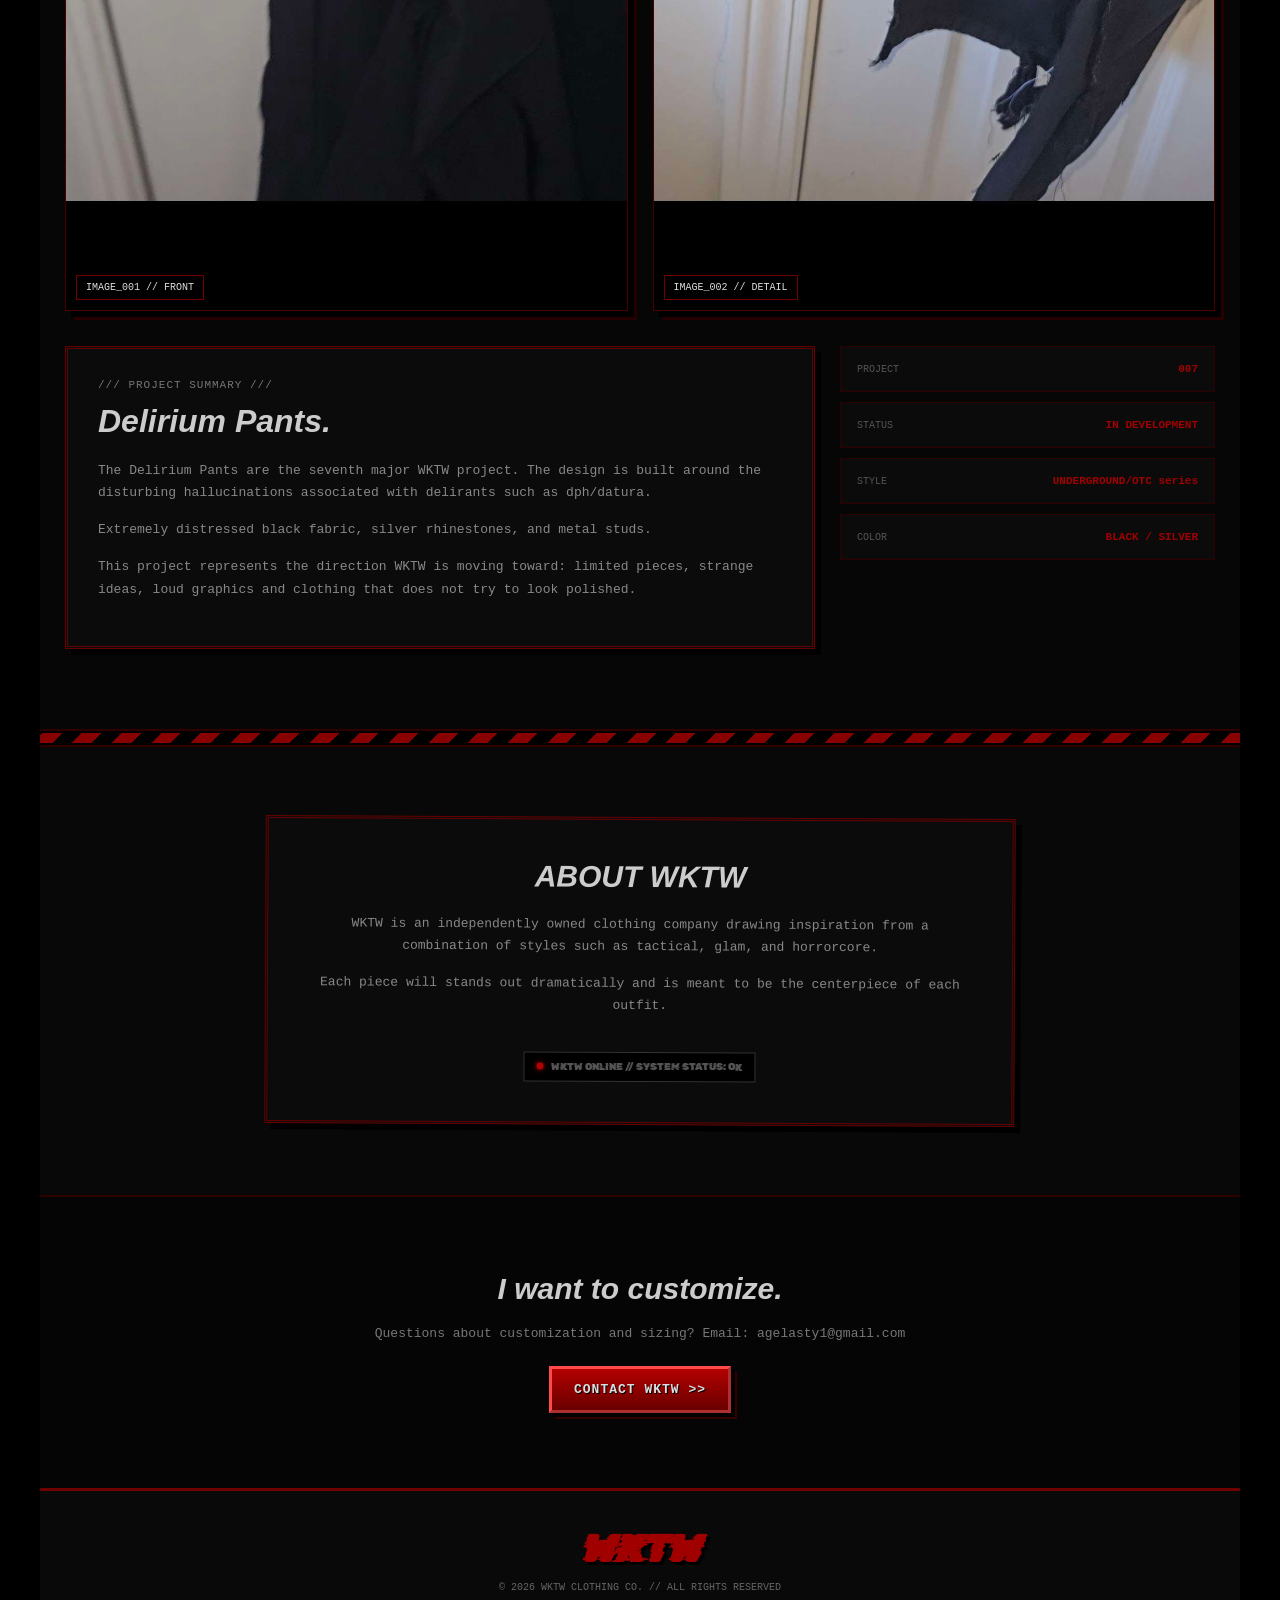
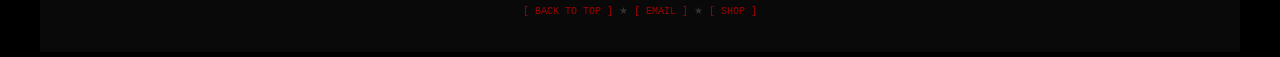
==== commit 45d80b0f: "Add sparkle borders and PayPal checkout" ====
--- a/index.html
+++ b/index.html
@@ -19,8 +19,7 @@
 
     <!-- TOP BAR -->
     <div class="top-bar">
-        <p>★ WELCOME TO WKTW CLOTHING (I hope you find what you're looking for) ★</p>
-        <p>EST. 2000 // ONLINE STORE</p>
+        <marquee scrollamount="5">★ WELCOME TO WKTW CLOTHING (I hope you find what you're looking for) ★ EST. 2000 // ONLINE STORE ★ NEW DROPS EVERY FRIDAY ★</marquee>
     </div>
 
     <!-- NAVIGATION -->
@@ -53,7 +52,7 @@
             <p class="hero-text">
                 Home Of The Tactical Horror Glam Aesthetic
                 <br>
-                Red, black, loud and unapologetic.
+               
             </p>
 
             <button id="heroBtn">ENTER THE STORE &gt;&gt;</button>
@@ -67,7 +66,14 @@
         &nbsp;&nbsp;//&nbsp;&nbsp;
         NEW DROPS EVERY FRIDAY
     </div>
-
+    <div class="retro-strip">
+    <span class="blink">NEW!</span>
+    <span>YOU ARE VISITOR #</span>
+    <span class="counter" id="hitCounter">000000</span>
+    <span class="badge">BEST VIEWED 1024x768</span>
+    <span class="badge">NO POPUPS</span>
+    <span class="badge">SIGN MY GUESTBOOK</span>
+</div>
     <main>
 
            <!-- SHOP -->
@@ -111,7 +117,7 @@
                         <button class="slide-btn prev" aria-label="Previous image">&lt;</button>
                         <button class="slide-btn next" aria-label="Next image">&gt;</button>
                         <span class="slide-count">1 / 3</span>
-                    </div>z
+                    </div>
                     <div class="product-info">
                         <h3>Nightmare Pants</h3>
                         <p>Extremely Distressed with Silver Hardware + Patches</p>
@@ -124,7 +130,7 @@
                 <div class="product">
                     <div class="product-image">
                         <img src="WintingPant.png" alt="Distressed Winter Pants" class="slide active">
-                        <img src="REPLACE-winter-2.jpg" alt="Distressed Winter Pants, second view" class="slide">
+                        <img src="WinterpOSWE.png" alt="Distressed Winter Pants, second view" class="slide">
                         <img src="REPLACE-winter-3.jpg" alt="Distressed Winter Pants, third view" class="slide">
 
                         <button class="slide-btn prev" aria-label="Previous image">&lt;</button>
@@ -158,43 +164,9 @@
                     </div>
                 </div>
 
-                <!-- PRODUCT 5 -->
-                <div class="product">
-                    <div class="product-image">
-                        <img src="REPLACE-product5-1.jpg" alt="REPLACE Product 5" class="slide active">
-                        <img src="REPLACE-product5-2.jpg" alt="REPLACE Product 5, second view" class="slide">
-                        <img src="REPLACE-product5-3.jpg" alt="REPLACE Product 5, third view" class="slide">
-
-                        <button class="slide-btn prev" aria-label="Previous image">&lt;</button>
-                        <button class="slide-btn next" aria-label="Next image">&gt;</button>
-                        <span class="slide-count">1 / 3</span>
-                    </div>
-                    <div class="product-info">
-                        <h3>REPLACE Product 5</h3>
-                        <p>REPLACE description.</p>
-                        <strong>$0.00</strong>
-                        <button class="buy-btn">ADD TO CART</button>
-                    </div>
-                </div>
-
-                <!-- PRODUCT 6 -->
-                <div class="product">
-                    <div class="product-image">
-                        <img src="REPLACE-product6-1.jpg" alt="REPLACE Product 6" class="slide active">
-                        <img src="REPLACE-product6-2.jpg" alt="REPLACE Product 6, second view" class="slide">
-                        <img src="REPLACE-product6-3.jpg" alt="REPLACE Product 6, third view" class="slide">
-
-                        <button class="slide-btn prev" aria-label="Previous image">&lt;</button>
-                        <button class="slide-btn next" aria-label="Next image">&gt;</button>
-                        <span class="slide-count">1 / 3</span>
-                    </div>
-                    <div class="product-info">
-                        <h3>REPLACE Product 6</h3>
-                        <p>REPLACE description.</p>
-                        <strong>$0.00</strong>
-                        <button class="buy-btn">ADD TO CART</button>
-                    </div>
-                </div>
+               
+
+               
 
             </div>
         </section>
@@ -211,6 +183,8 @@
                     Inspired by internet culture around OTC medicine abuse.
                     // WKTW CLOTHING CO.
                 </p>
+                        <p class="construction"><span class="blink">⚠</span> UNDER CONSTRUCTION <span class="blink">⚠</span></p>
+
             </div>
 
             <!-- PANTS IMAGES -->
@@ -235,7 +209,7 @@
 
                     <p class="project-label">/// PROJECT SUMMARY ///</p>
 
-                    <h3>Benadryl.</h3>
+                    <h3>Delirium Pants.</h3>
 
                     <p>
                         The Delirium Pants are the seventh major WKTW
@@ -266,7 +240,7 @@
             </div>
 
         </section>
-
+        <div class="retro-hr"></div>
         <!-- ABOUT -->
         <section class="about" id="about">
             <div class="about-box">
@@ -274,7 +248,7 @@
                 <h2>ABOUT WKTW</h2>
 
                 <p>
-                    WKTW is an independently owned clothing company drawing inspiration from a combination of tactical, glam, and horrorcore.
+                    WKTW is an independently owned clothing company drawing inspiration from a combination of styles such as tactical, glam, and horrorcore.
                 </p>
 
                 <p>
@@ -313,7 +287,9 @@
 
         <p>© 2026 WKTW CLOTHING CO. // ALL RIGHTS RESERVED</p>
 
-        <p class="footer-small">★</p>
+        <p class="footer-small">
+    <a href="#top-of-page">[ BACK TO TOP ]</a> ★ <a href="mailto:agelasty1@gmail.com">[ EMAIL ]</a> ★ <a href="#shop">[ SHOP ]</a>
+</p>
 
     </footer>
 
--- a/wktw.css
+++ b/wktw.css
@@ -902,4 +902,172 @@
     background-image: url("studded.png");
     background-repeat: repeat;
     background-size: 40px auto; /* size of each tile */
+}
+/* =========================================
+   RETRO 2000s LAYER
+========================================= */
+
+/* Old-school system fonts for body text */
+body, .hero-text, .about p, .contact p, .product-info p,
+.summary-box p:not(.project-label) {
+    font-family: Verdana, Tahoma, "Courier New", monospace;
+}
+
+/* Chunky red scrollbar */
+html { scrollbar-color: #a00000 #0a0a0a; }
+::-webkit-scrollbar { width: 16px; }
+::-webkit-scrollbar-track { background: #0a0a0a; border-left: 1px solid #300000; }
+::-webkit-scrollbar-thumb { background: #a00000; border: 2px outset #ff3a3a; }
+
+/* Custom selection + crosshair cursor */
+::selection { background: #c00000; color: #fff; }
+body { cursor: crosshair; }
+a, button { cursor: pointer; }
+
+/* CRT scanlines over everything */
+html::after {
+    content: "";
+    position: fixed;
+    inset: 0;
+    z-index: 9998;
+    pointer-events: none;
+    background: repeating-linear-gradient(
+        0deg, rgba(0,0,0,0.18) 0, rgba(0,0,0,0.18) 1px, transparent 1px, transparent 3px);
+}
+
+/* Blinking */
+.blink { animation: blink 1s steps(2, start) infinite; color: #ff2a2a; font-weight: bold; }
+@keyframes blink { to { visibility: hidden; } }
+
+/* Top bar marquee */
+.top-bar { display: block; padding: 4px 0; }
+.top-bar marquee { display: block; }
+
+/* Counter strip */
+.retro-strip {
+    display: flex;
+    flex-wrap: wrap;
+    justify-content: center;
+    align-items: center;
+    gap: 10px 14px;
+    padding: 10px;
+    background: #0a0a0a;
+    border-bottom: 2px solid #300000;
+    font-family: monospace;
+    font-size: 11px;
+    color: #999;
+}
+
+.counter {
+    padding: 3px 8px;
+    color: #ff2a2a;
+    background: #000;
+    border: 2px inset #555;
+    font-size: 15px;
+    letter-spacing: 3px;
+    text-shadow: 0 0 6px #ff0000;
+}
+
+.badge {
+    padding: 3px 6px;
+    color: #ccc;
+    background: linear-gradient(#333, #111);
+    border: 2px outset #777;
+    font-size: 9px;
+    letter-spacing: 1px;
+}
+
+/* Beveled Win98-style buttons */
+#heroBtn, #contactBtn, .buy-btn, .checkout-btn {
+    border: 3px outset #ff4a4a;
+    border-radius: 0;
+    text-shadow: 1px 1px 0 #000;
+}
+#heroBtn:active, #contactBtn:active, .buy-btn:active, .checkout-btn:active {
+    border-style: inset;
+    transform: translate(1px, 1px);
+}
+.buy-btn { background: linear-gradient(#3a0000, #150000); color: #ddd; border-color: #a00000; }
+
+/* Glow on hero + headings */
+.hero h1 { animation: glitchGlow 3s infinite alternate; }
+@keyframes glitchGlow {
+    from { text-shadow: 4px 4px 0 #000, 7px 7px 0 #420000, 0 0 10px rgba(255,0,0,0.2); }
+    to   { text-shadow: -3px 2px 0 #00ffff33, 4px 4px 0 #000, 7px 7px 0 #420000, 0 0 25px rgba(255,0,0,0.6); }
+}
+
+/* Product cards: price tag look + hover jitter */
+.product-info strong {
+    display: inline-block;
+    padding: 2px 8px;
+    color: #fff;
+    background: #a00000;
+    border: 2px outset #ff4a4a;
+    transform: rotate(-2deg);
+}
+.product:hover .product-image img.active { filter: contrast(1.2) saturate(1.3); }
+
+/* Hazard-tape divider */
+.retro-hr {
+    height: 14px;
+    border-top: 2px solid #000;
+    border-bottom: 2px solid #000;
+    background: repeating-linear-gradient(
+        -45deg, #a00000 0 14px, #000 14px 28px);
+    opacity: 0.85;
+}
+
+/* Under construction */
+.construction {
+    display: inline-block;
+    margin-top: 14px;
+    padding: 5px 14px;
+    color: #000;
+    background: repeating-linear-gradient(-45deg, #e0b800 0 10px, #111 10px 20px);
+    border: 2px solid #000;
+    font-family: monospace;
+    font-size: 12px;
+    font-weight: bold;
+}
+.construction { background: #e0b800; }
+
+/* Nav: classic tab-button feel */
+nav li a { border: 2px outset #666; }
+nav li a:hover { border-style: inset; }
+
+/* Dotted link underlines in footer */
+footer a { color: #a00000; text-decoration: none; font-family: monospace; }
+footer a:hover { color: #ff2a2a; text-decoration: underline wavy; }
+footer { font-family: monospace; color: #666; }
+
+/* Boxes: double borders like old table layouts */
+.about-box, .summary-box, .checkout-box {
+    border: 3px double #650000;
+}
+
+/* STUD BORDER SPARKLES */
+.stud-sparkle {
+    position: fixed;
+    z-index: 9997;
+    pointer-events: none;
+    line-height: 1;
+    color: #fff;
+    text-shadow: 0 0 4px #fff, 0 0 9px #ccc, 0 0 16px #888;
+    opacity: 0;
+    animation: studTwinkle 2.5s ease-in-out infinite;
+}
+
+.stud-sparkle.left {
+    left: calc(var(--stud-width) * var(--x, 0.5));
+    transform: translate(-50%, -50%);
+}
+
+.stud-sparkle.right {
+    right: calc(var(--stud-width) * var(--x, 0.5));
+    transform: translate(50%, -50%);
+}
+
+@keyframes studTwinkle {
+    0%, 100% { opacity: 0; scale: 0; rotate: 0deg; }
+    50%      { opacity: 1; scale: 1; rotate: 90deg; }
 }
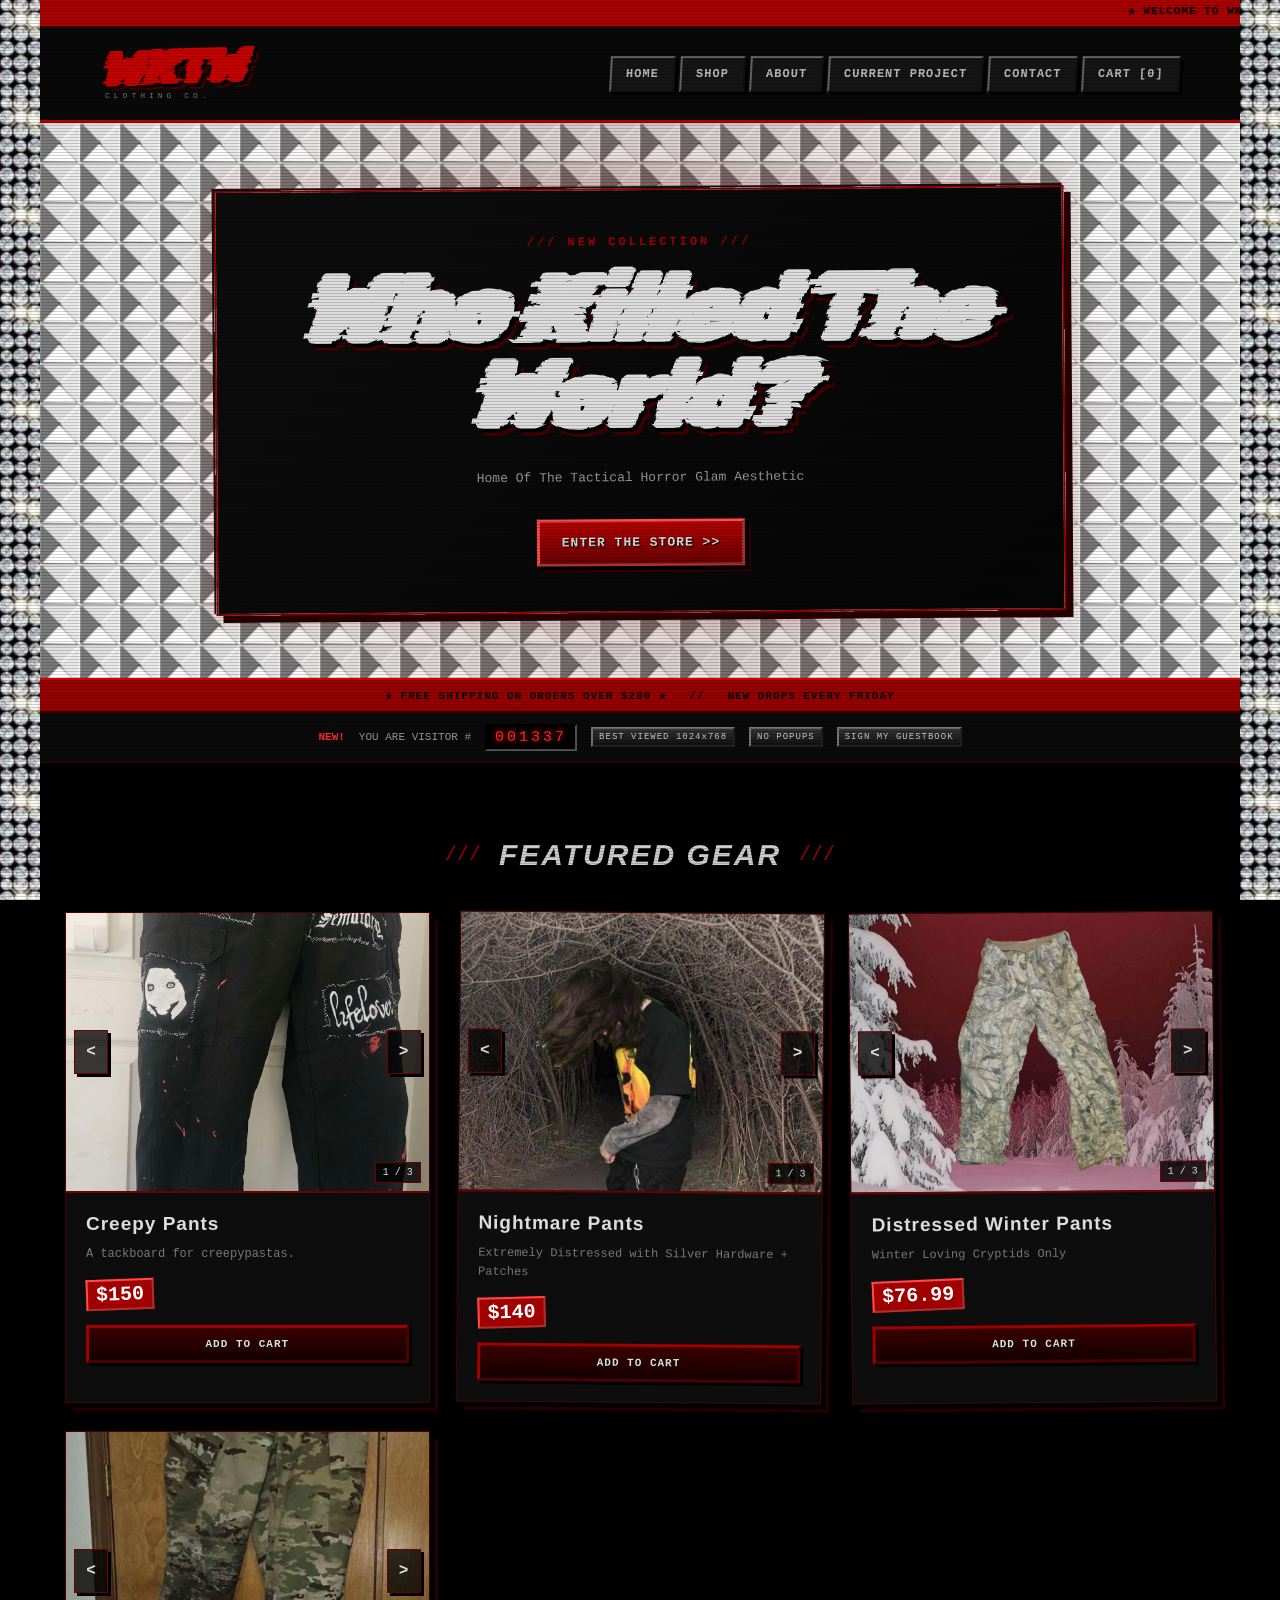
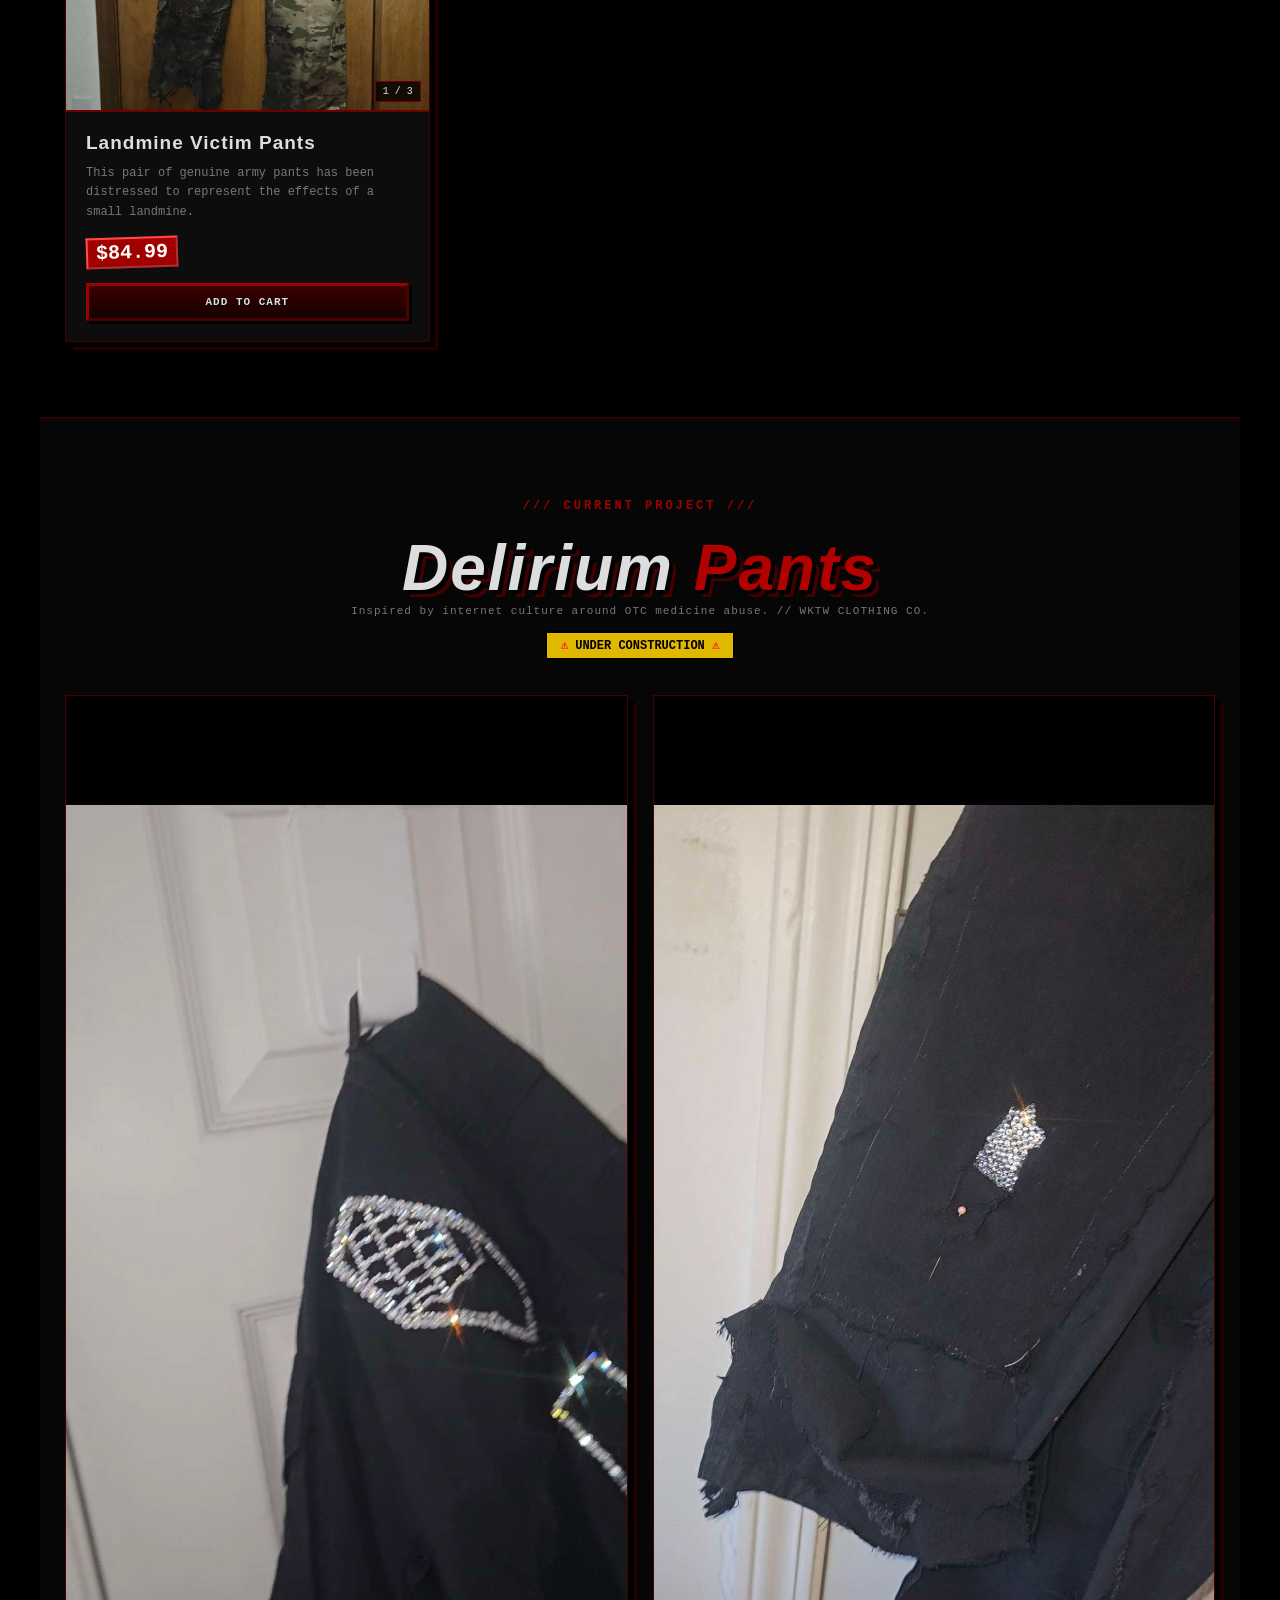
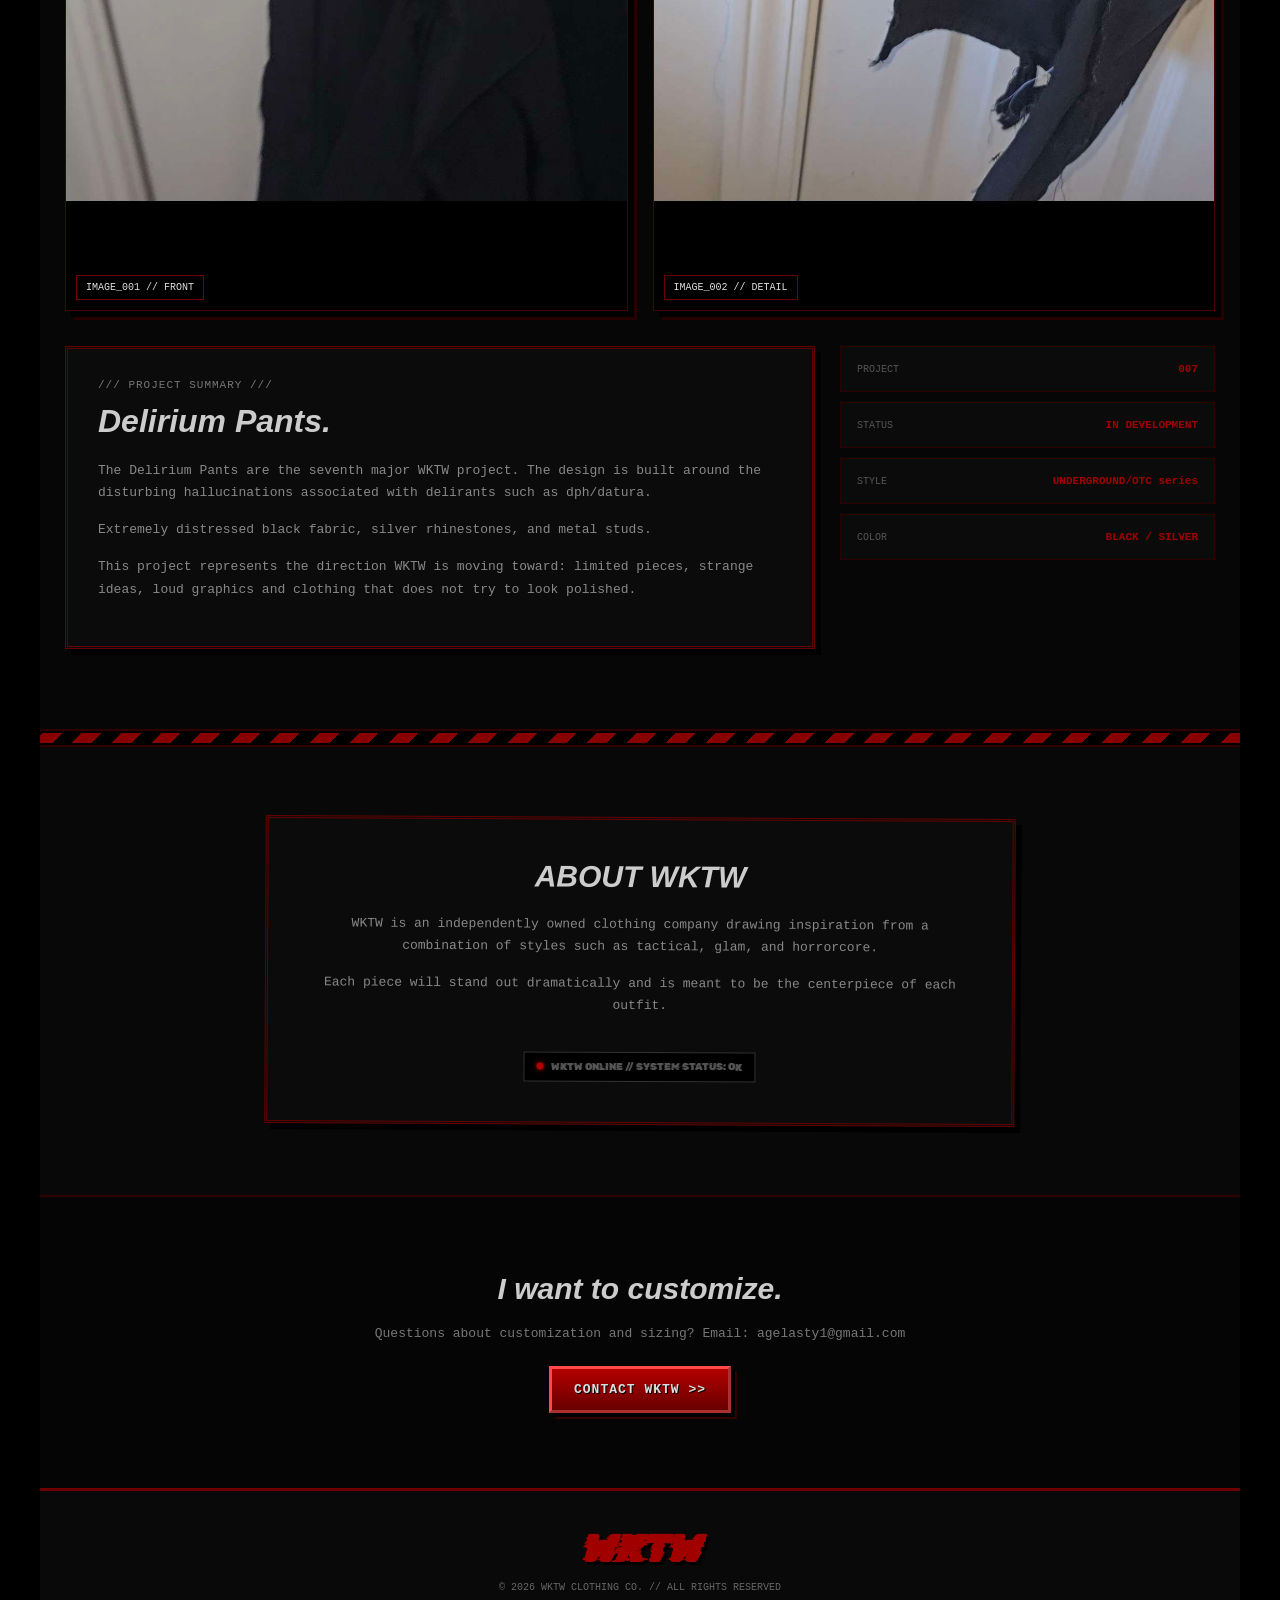
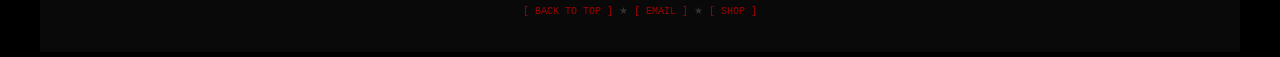
==== commit edd19c12: "Final update: sparkle borders, PayPal checkout" ====
--- a/index.html
+++ b/index.html
@@ -19,7 +19,7 @@
 
     <!-- TOP BAR -->
     <div class="top-bar">
-        <marquee scrollamount="5">★ WELCOME TO WKTW CLOTHING (I hope you find what you're looking for) ★ EST. 2000 // ONLINE STORE ★ NEW DROPS EVERY FRIDAY ★</marquee>
+        <marquee scrollamount="5">★ WELCOME TO WKTW CLOTHING (I hope you find what you're looking for) ★ EST. 2026 // ONLINE STORE ★ NEW DROPS EVERY FRIDAY ★</marquee>
     </div>
 
     <!-- NAVIGATION -->
@@ -252,7 +252,7 @@
                 </p>
 
                 <p>
-                    Each piece will stands out dramatically and is meant to be the centerpiece of each outfit.
+                    Each piece will stand out dramatically and is meant to be the centerpiece of each outfit.
                     
                 </p>
 
